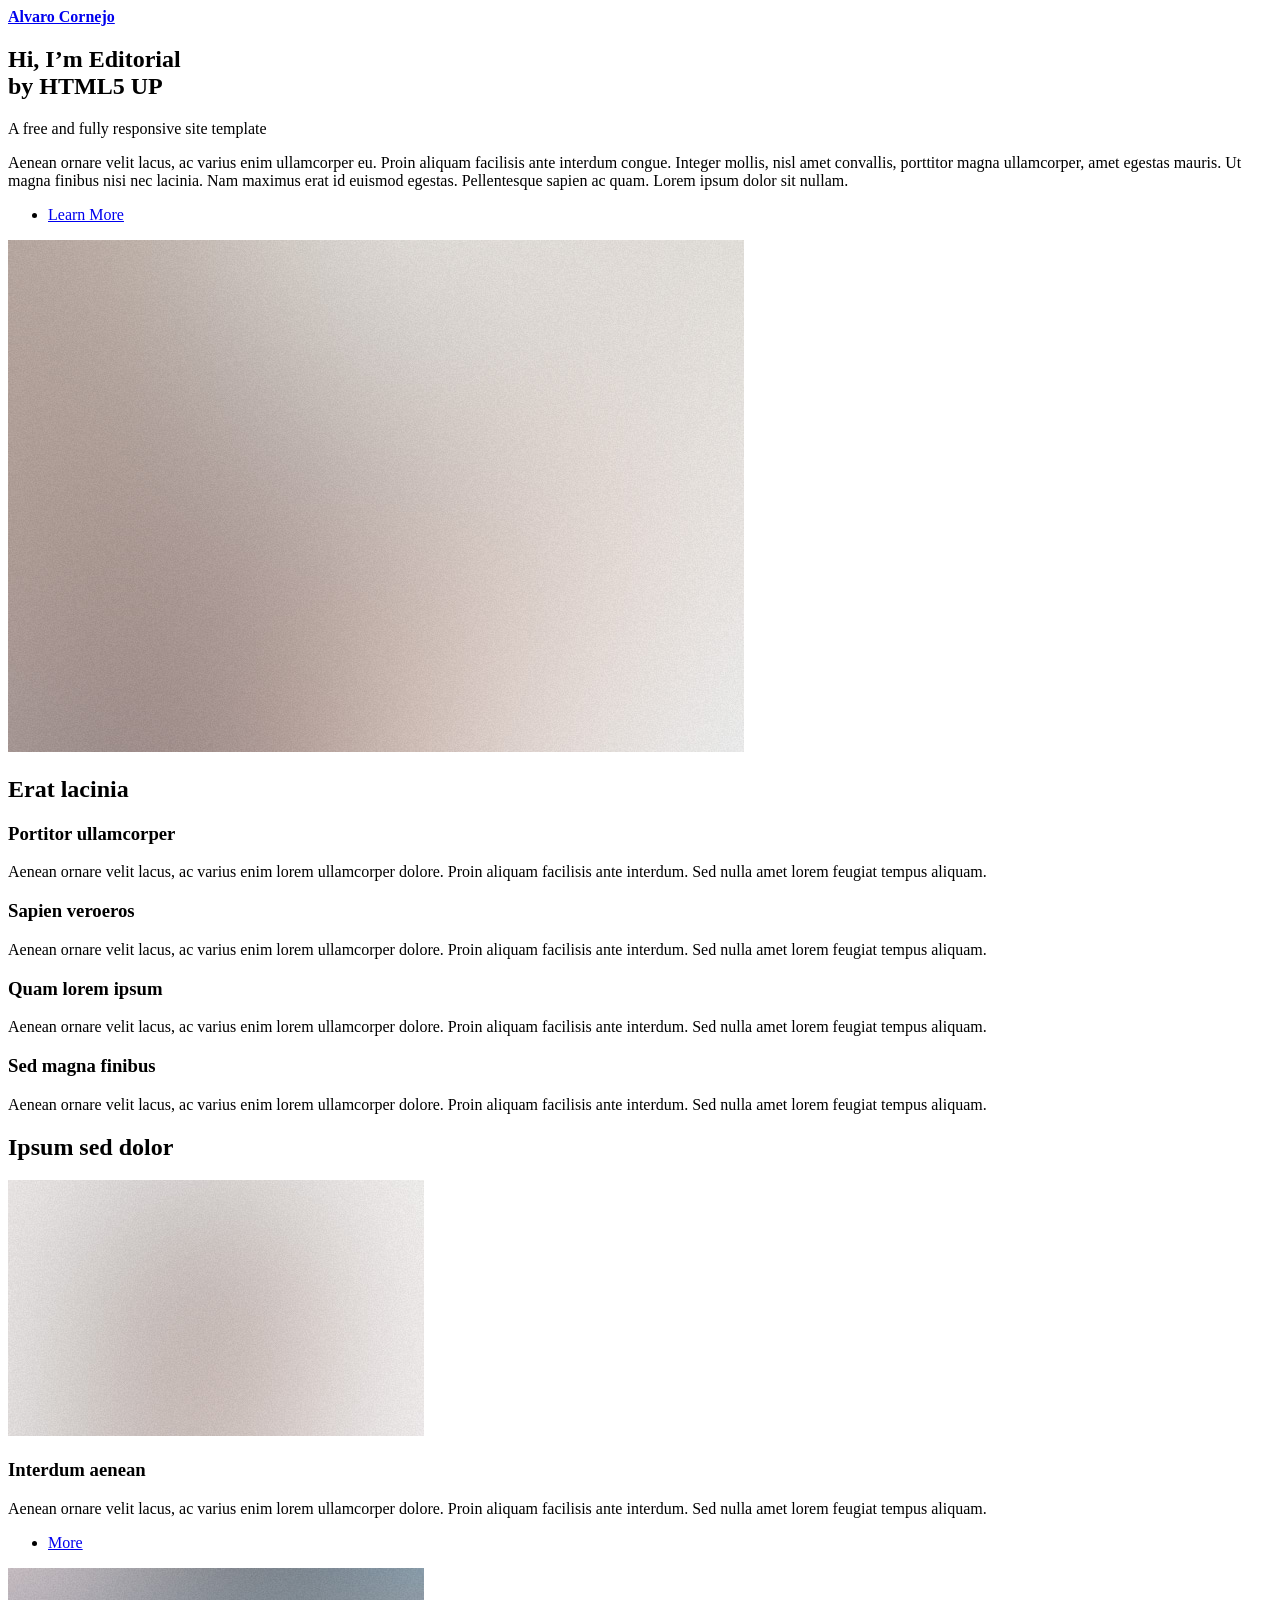
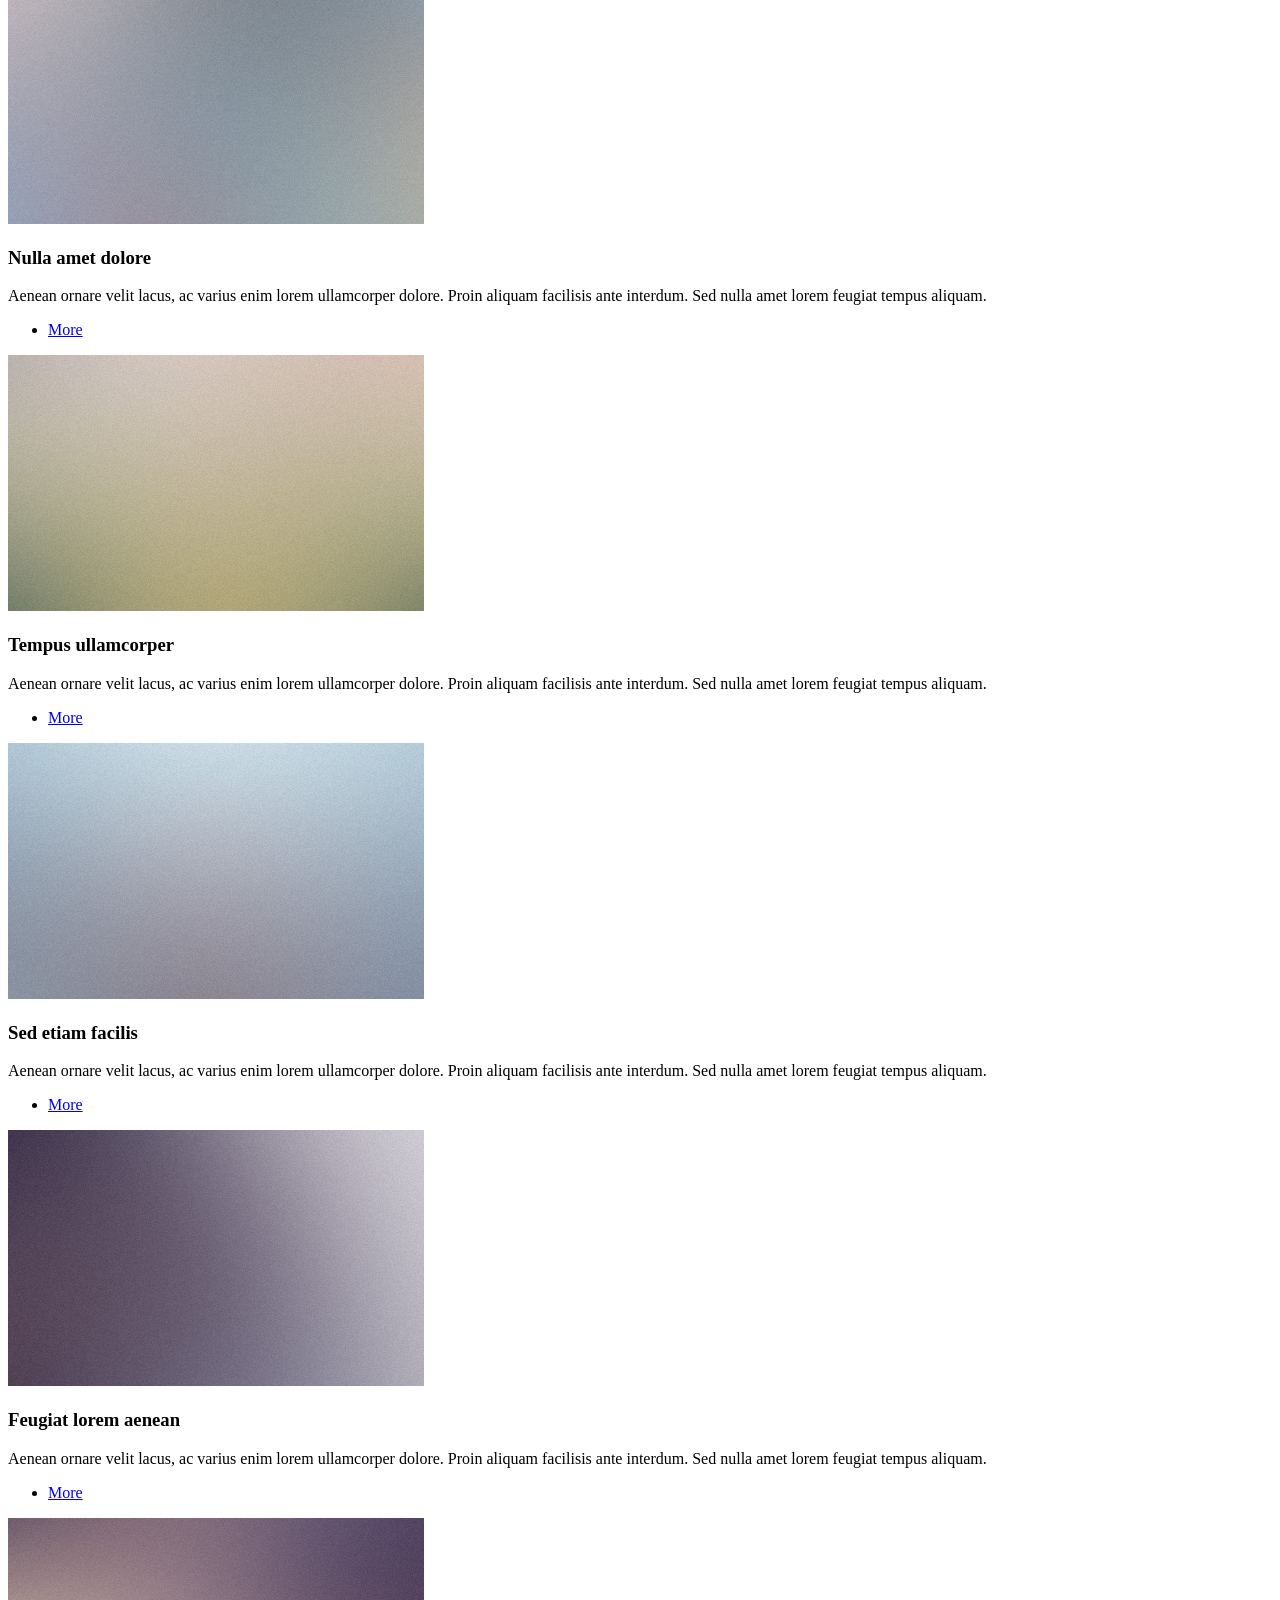
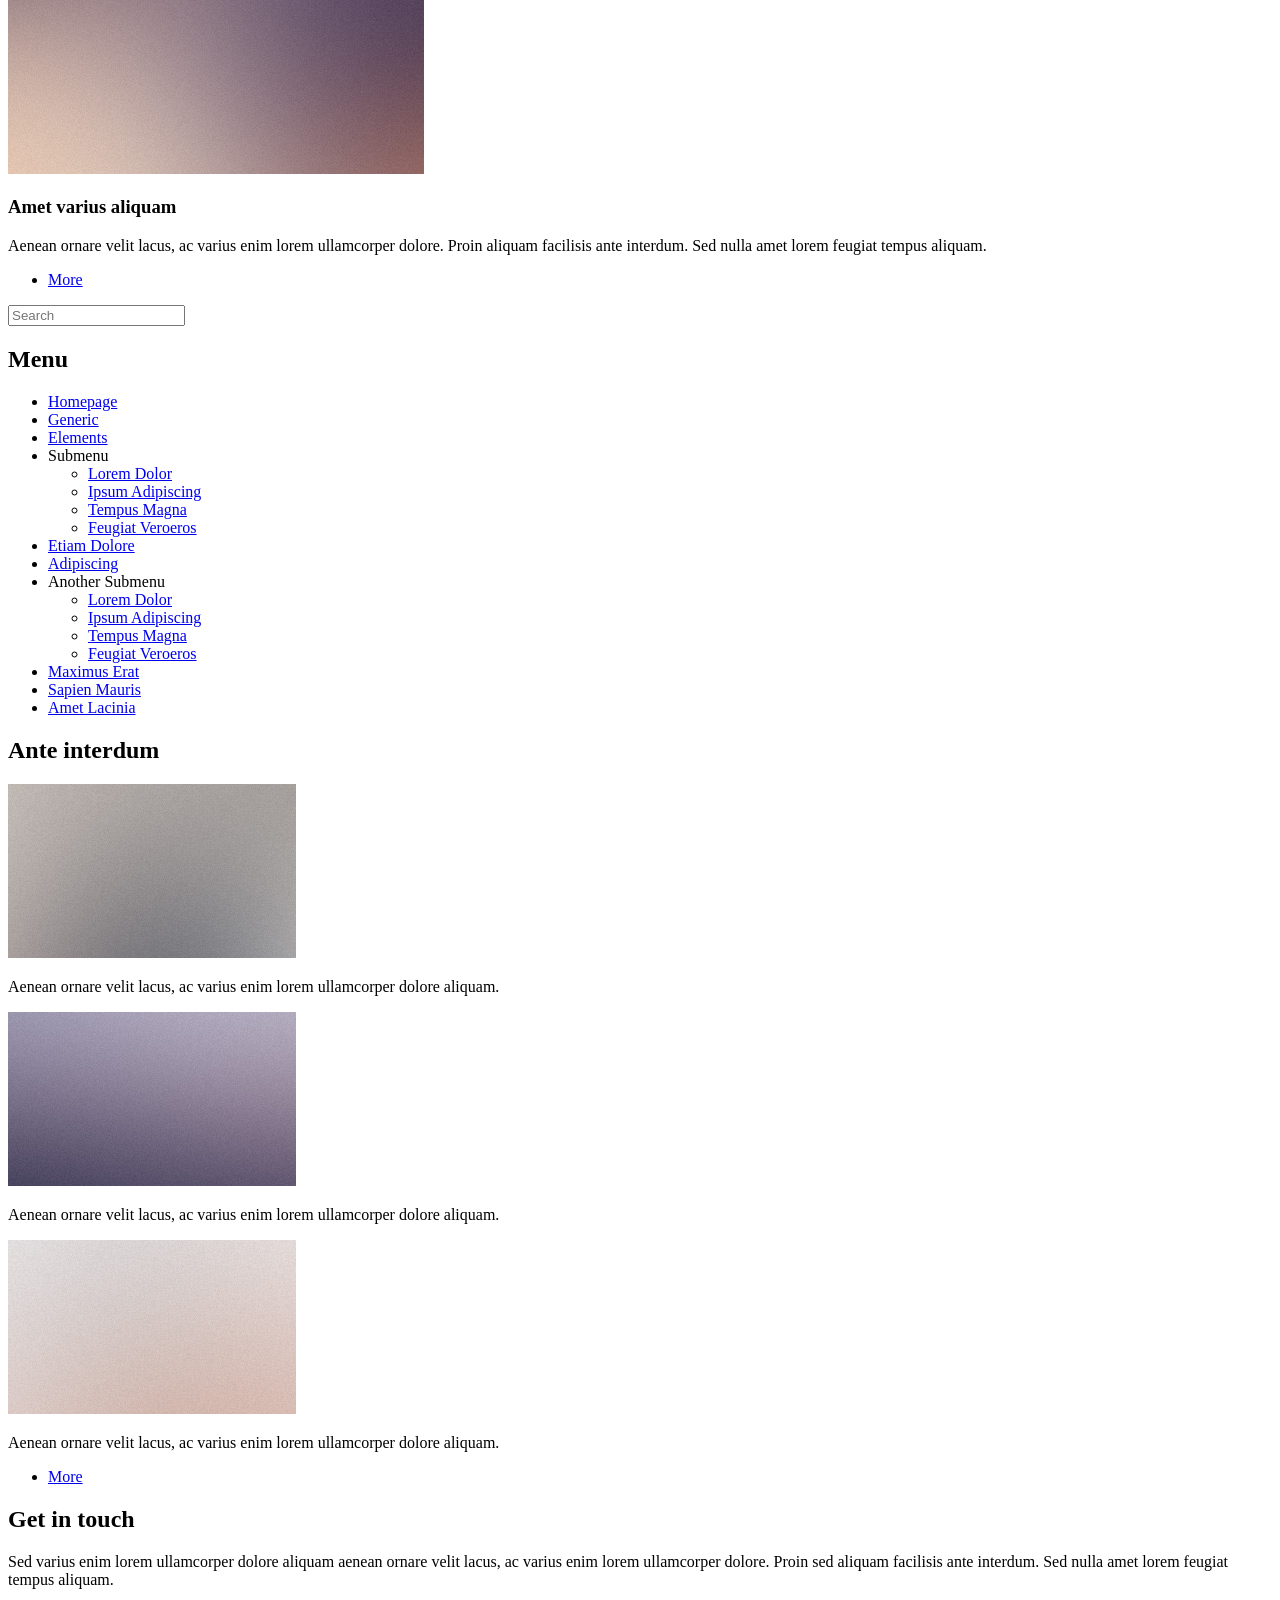
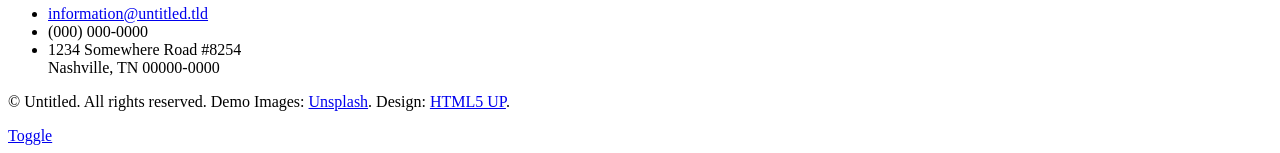
==== index.html @ 9b644297 "First template" ====
<!DOCTYPE HTML>
<!--
	Editorial by HTML5 UP
	html5up.net | @ajlkn
	Free for personal and commercial use under the CCA 3.0 license (html5up.net/license)
-->
<html>
	<head>
		<title>Editorial by HTML5 UP</title>
		<meta charset="utf-8" />
		<meta name="viewport" content="width=device-width, initial-scale=1, user-scalable=no" />
		<link rel="stylesheet" href="assets/css/main.css" />
	</head>
	<body class="is-preload">

		<!-- Wrapper -->
			<div id="wrapper">

				<!-- Main -->
					<div id="main">
						<div class="inner">

							<!-- Header -->
								<header id="header">
									<a href="index.html" class="logo"><strong>Alvaro Cornejo</strong></a>
									<!-- <ul class="icons">
										<li><a href="#" class="icon brands fa-twitter"><span class="label">Twitter</span></a></li>
										<li><a href="#" class="icon brands fa-facebook-f"><span class="label">Facebook</span></a></li>
										<li><a href="#" class="icon brands fa-snapchat-ghost"><span class="label">Snapchat</span></a></li>
										<li><a href="#" class="icon brands fa-instagram"><span class="label">Instagram</span></a></li>
										<li><a href="#" class="icon brands fa-medium-m"><span class="label">Medium</span></a></li>
									</ul>
								-->
								</header>

							<!-- Banner -->
								<section id="banner">
									<div class="content">
										<header>
											<h1>Hi, I’m Editorial<br />
											by HTML5 UP</h1>
											<p>A free and fully responsive site template</p>
										</header>
										<p>Aenean ornare velit lacus, ac varius enim ullamcorper eu. Proin aliquam facilisis ante interdum congue. Integer mollis, nisl amet convallis, porttitor magna ullamcorper, amet egestas mauris. Ut magna finibus nisi nec lacinia. Nam maximus erat id euismod egestas. Pellentesque sapien ac quam. Lorem ipsum dolor sit nullam.</p>
										<ul class="actions">
											<li><a href="#" class="button big">Learn More</a></li>
										</ul>
									</div>
									<span class="image object">
										<img src="images/pic10.jpg" alt="" />
									</span>
								</section>

							<!-- Section -->
								<section>
									<header class="major">
										<h2>Erat lacinia</h2>
									</header>
									<div class="features">
										<article>
											<span class="icon fa-gem"></span>
											<div class="content">
												<h3>Portitor ullamcorper</h3>
												<p>Aenean ornare velit lacus, ac varius enim lorem ullamcorper dolore. Proin aliquam facilisis ante interdum. Sed nulla amet lorem feugiat tempus aliquam.</p>
											</div>
										</article>
										<article>
											<span class="icon solid fa-paper-plane"></span>
											<div class="content">
												<h3>Sapien veroeros</h3>
												<p>Aenean ornare velit lacus, ac varius enim lorem ullamcorper dolore. Proin aliquam facilisis ante interdum. Sed nulla amet lorem feugiat tempus aliquam.</p>
											</div>
										</article>
										<article>
											<span class="icon solid fa-rocket"></span>
											<div class="content">
												<h3>Quam lorem ipsum</h3>
												<p>Aenean ornare velit lacus, ac varius enim lorem ullamcorper dolore. Proin aliquam facilisis ante interdum. Sed nulla amet lorem feugiat tempus aliquam.</p>
											</div>
										</article>
										<article>
											<span class="icon solid fa-signal"></span>
											<div class="content">
												<h3>Sed magna finibus</h3>
												<p>Aenean ornare velit lacus, ac varius enim lorem ullamcorper dolore. Proin aliquam facilisis ante interdum. Sed nulla amet lorem feugiat tempus aliquam.</p>
											</div>
										</article>
									</div>
								</section>

							<!-- Section -->
								<section>
									<header class="major">
										<h2>Ipsum sed dolor</h2>
									</header>
									<div class="posts">
										<article>
											<a href="#" class="image"><img src="images/pic01.jpg" alt="" /></a>
											<h3>Interdum aenean</h3>
											<p>Aenean ornare velit lacus, ac varius enim lorem ullamcorper dolore. Proin aliquam facilisis ante interdum. Sed nulla amet lorem feugiat tempus aliquam.</p>
											<ul class="actions">
												<li><a href="#" class="button">More</a></li>
											</ul>
										</article>
										<article>
											<a href="#" class="image"><img src="images/pic02.jpg" alt="" /></a>
											<h3>Nulla amet dolore</h3>
											<p>Aenean ornare velit lacus, ac varius enim lorem ullamcorper dolore. Proin aliquam facilisis ante interdum. Sed nulla amet lorem feugiat tempus aliquam.</p>
											<ul class="actions">
												<li><a href="#" class="button">More</a></li>
											</ul>
										</article>
										<article>
											<a href="#" class="image"><img src="images/pic03.jpg" alt="" /></a>
											<h3>Tempus ullamcorper</h3>
											<p>Aenean ornare velit lacus, ac varius enim lorem ullamcorper dolore. Proin aliquam facilisis ante interdum. Sed nulla amet lorem feugiat tempus aliquam.</p>
											<ul class="actions">
												<li><a href="#" class="button">More</a></li>
											</ul>
										</article>
										<article>
											<a href="#" class="image"><img src="images/pic04.jpg" alt="" /></a>
											<h3>Sed etiam facilis</h3>
											<p>Aenean ornare velit lacus, ac varius enim lorem ullamcorper dolore. Proin aliquam facilisis ante interdum. Sed nulla amet lorem feugiat tempus aliquam.</p>
											<ul class="actions">
												<li><a href="#" class="button">More</a></li>
											</ul>
										</article>
										<article>
											<a href="#" class="image"><img src="images/pic05.jpg" alt="" /></a>
											<h3>Feugiat lorem aenean</h3>
											<p>Aenean ornare velit lacus, ac varius enim lorem ullamcorper dolore. Proin aliquam facilisis ante interdum. Sed nulla amet lorem feugiat tempus aliquam.</p>
											<ul class="actions">
												<li><a href="#" class="button">More</a></li>
											</ul>
										</article>
										<article>
											<a href="#" class="image"><img src="images/pic06.jpg" alt="" /></a>
											<h3>Amet varius aliquam</h3>
											<p>Aenean ornare velit lacus, ac varius enim lorem ullamcorper dolore. Proin aliquam facilisis ante interdum. Sed nulla amet lorem feugiat tempus aliquam.</p>
											<ul class="actions">
												<li><a href="#" class="button">More</a></li>
											</ul>
										</article>
									</div>
								</section>

						</div>
					</div>

				<!-- Sidebar -->
					<div id="sidebar">
						<div class="inner">

							<!-- Search -->
								<section id="search" class="alt">
									<form method="post" action="#">
										<input type="text" name="query" id="query" placeholder="Search" />
									</form>
								</section>

							<!-- Menu -->
								<nav id="menu">
									<header class="major">
										<h2>Menu</h2>
									</header>
									<ul>
										<li><a href="index.html">Homepage</a></li>
										<li><a href="generic.html">Generic</a></li>
										<li><a href="elements.html">Elements</a></li>
										<li>
											<span class="opener">Submenu</span>
											<ul>
												<li><a href="#">Lorem Dolor</a></li>
												<li><a href="#">Ipsum Adipiscing</a></li>
												<li><a href="#">Tempus Magna</a></li>
												<li><a href="#">Feugiat Veroeros</a></li>
											</ul>
										</li>
										<li><a href="#">Etiam Dolore</a></li>
										<li><a href="#">Adipiscing</a></li>
										<li>
											<span class="opener">Another Submenu</span>
											<ul>
												<li><a href="#">Lorem Dolor</a></li>
												<li><a href="#">Ipsum Adipiscing</a></li>
												<li><a href="#">Tempus Magna</a></li>
												<li><a href="#">Feugiat Veroeros</a></li>
											</ul>
										</li>
										<li><a href="#">Maximus Erat</a></li>
										<li><a href="#">Sapien Mauris</a></li>
										<li><a href="#">Amet Lacinia</a></li>
									</ul>
								</nav>

							<!-- Section -->
								<section>
									<header class="major">
										<h2>Ante interdum</h2>
									</header>
									<div class="mini-posts">
										<article>
											<a href="#" class="image"><img src="images/pic07.jpg" alt="" /></a>
											<p>Aenean ornare velit lacus, ac varius enim lorem ullamcorper dolore aliquam.</p>
										</article>
										<article>
											<a href="#" class="image"><img src="images/pic08.jpg" alt="" /></a>
											<p>Aenean ornare velit lacus, ac varius enim lorem ullamcorper dolore aliquam.</p>
										</article>
										<article>
											<a href="#" class="image"><img src="images/pic09.jpg" alt="" /></a>
											<p>Aenean ornare velit lacus, ac varius enim lorem ullamcorper dolore aliquam.</p>
										</article>
									</div>
									<ul class="actions">
										<li><a href="#" class="button">More</a></li>
									</ul>
								</section>

							<!-- Section -->
								<section>
									<header class="major">
										<h2>Get in touch</h2>
									</header>
									<p>Sed varius enim lorem ullamcorper dolore aliquam aenean ornare velit lacus, ac varius enim lorem ullamcorper dolore. Proin sed aliquam facilisis ante interdum. Sed nulla amet lorem feugiat tempus aliquam.</p>
									<ul class="contact">
										<li class="icon solid fa-envelope"><a href="#">information@untitled.tld</a></li>
										<li class="icon solid fa-phone">(000) 000-0000</li>
										<li class="icon solid fa-home">1234 Somewhere Road #8254<br />
										Nashville, TN 00000-0000</li>
									</ul>
								</section>

							<!-- Footer -->
								<footer id="footer">
									<p class="copyright">&copy; Untitled. All rights reserved. Demo Images: <a href="https://unsplash.com">Unsplash</a>. Design: <a href="https://html5up.net">HTML5 UP</a>.</p>
								</footer>

						</div>
					</div>

			</div>

		<!-- Scripts -->
			<script src="assets/js/jquery.min.js"></script>
			<script src="assets/js/browser.min.js"></script>
			<script src="assets/js/breakpoints.min.js"></script>
			<script src="assets/js/util.js"></script>
			<script src="assets/js/main.js"></script>

	</body>
</html>
---- assets/css/main.css ----
@import url(fontawesome-all.min.css);
@import url("https://fonts.googleapis.com/css?family=Open+Sans:400,600,400italic,600italic|Roboto+Slab:400,700");
/*
	Editorial by HTML5 UP
	html5up.net | @ajlkn
	Free for personal and commercial use under the CCA 3.0 license (html5up.net/license)
*/
html, body, div, span, applet, object,
iframe, h1, h2, h3, h4, h5, h6, p, blockquote,
pre, a, abbr, acronym, address, big, cite,
code, del, dfn, em, img, ins, kbd, q, s, samp,
small, strike, strong, sub, sup, tt, var, b,
u, i, center, dl, dt, dd, ol, ul, li, fieldset,
form, label, legend, table, caption, tbody,
tfoot, thead, tr, th, td, article, aside,
canvas, details, embed, figure, figcaption,
footer, header, hgroup, menu, nav, output, ruby,
section, summary, time, mark, audio, video {
  margin: 0;
  padding: 0;
  border: 0;
  font-size: 100%;
  font: inherit;
  vertical-align: baseline; }

article, aside, details, figcaption, figure,
footer, header, hgroup, menu, nav, section {
  display: block; }

body {
  line-height: 1; }

ol, ul {
  list-style: none; }

blockquote, q {
  quotes: none; }
  blockquote:before, blockquote:after, q:before, q:after {
    content: '';
    content: none; }

table {
  border-collapse: collapse;
  border-spacing: 0; }

body {
  -webkit-text-size-adjust: none; }

mark {
  background-color: transparent;
  color: inherit; }

input::-moz-focus-inner {
  border: 0;
  padding: 0; }

input, select, textarea {
  -moz-appearance: none;
  -webkit-appearance: none;
  -ms-appearance: none;
  appearance: none; }

/* Basic */
@-ms-viewport {
  width: device-width; }

body {
  -ms-overflow-style: scrollbar; }

@media screen and (max-width: 480px) {
  html, body {
    min-width: 320px; } }

html {
  box-sizing: border-box; }

*, *:before, *:after {
  box-sizing: inherit; }

body {
  background: #ffffff; }
  body.is-preload *, body.is-preload *:before, body.is-preload *:after, body.is-resizing *, body.is-resizing *:before, body.is-resizing *:after {
    -moz-animation: none !important;
    -webkit-animation: none !important;
    -ms-animation: none !important;
    animation: none !important;
    -moz-transition: none !important;
    -webkit-transition: none !important;
    -ms-transition: none !important;
    transition: none !important; }

/* Type */
body, input, select, textarea {
  color: #7f888f;
  font-family: "Open Sans", sans-serif;
  font-size: 13pt;
  font-weight: 400;
  line-height: 1.65; }
  @media screen and (max-width: 1680px) {
    body, input, select, textarea {
      font-size: 11pt; } }
  @media screen and (max-width: 1280px) {
    body, input, select, textarea {
      font-size: 10pt; } }
  @media screen and (max-width: 360px) {
    body, input, select, textarea {
      font-size: 9pt; } }

a {
  -moz-transition: color 0.2s ease-in-out, border-bottom-color 0.2s ease-in-out;
  -webkit-transition: color 0.2s ease-in-out, border-bottom-color 0.2s ease-in-out;
  -ms-transition: color 0.2s ease-in-out, border-bottom-color 0.2s ease-in-out;
  transition: color 0.2s ease-in-out, border-bottom-color 0.2s ease-in-out;
  border-bottom: dotted 1px;
  color: #f56a6a;
  text-decoration: none; }
  a:hover {
    border-bottom-color: #f56a6a;
    color: #f56a6a !important; }
    a:hover strong {
      color: inherit; }

strong, b {
  color: #3d4449;
  font-weight: 600; }

em, i {
  font-style: italic; }

p {
  margin: 0 0 2em 0; }

h1, h2, h3, h4, h5, h6 {
  color: #3d4449;
  font-family: "Roboto Slab", serif;
  font-weight: 700;
  line-height: 1.5;
  margin: 0 0 1em 0; }
  h1 a, h2 a, h3 a, h4 a, h5 a, h6 a {
    color: inherit;
    text-decoration: none;
    border-bottom: 0; }

h1 {
  font-size: 4em;
  margin: 0 0 0.5em 0;
  line-height: 1.3; }

h2 {
  font-size: 1.75em; }

h3 {
  font-size: 1.25em; }

h4 {
  font-size: 1.1em; }

h5 {
  font-size: 0.9em; }

h6 {
  font-size: 0.7em; }

@media screen and (max-width: 1680px) {
  h1 {
    font-size: 3.5em; } }

@media screen and (max-width: 980px) {
  h1 {
    font-size: 3.25em; } }

@media screen and (max-width: 736px) {
  h1 {
    font-size: 2em;
    line-height: 1.4; }
  h2 {
    font-size: 1.5em; } }

sub {
  font-size: 0.8em;
  position: relative;
  top: 0.5em; }

sup {
  font-size: 0.8em;
  position: relative;
  top: -0.5em; }

blockquote {
  border-left: solid 3px rgba(210, 215, 217, 0.75);
  font-style: italic;
  margin: 0 0 2em 0;
  padding: 0.5em 0 0.5em 2em; }

code {
  background: rgba(230, 235, 237, 0.25);
  border-radius: 0.375em;
  border: solid 1px rgba(210, 215, 217, 0.75);
  font-family: "Courier New", monospace;
  font-size: 0.9em;
  margin: 0 0.25em;
  padding: 0.25em 0.65em; }

pre {
  -webkit-overflow-scrolling: touch;
  font-family: "Courier New", monospace;
  font-size: 0.9em;
  margin: 0 0 2em 0; }
  pre code {
    display: block;
    line-height: 1.75;
    padding: 1em 1.5em;
    overflow-x: auto; }

hr {
  border: 0;
  border-bottom: solid 1px rgba(210, 215, 217, 0.75);
  margin: 2em 0; }
  hr.major {
    margin: 3em 0; }

.align-left {
  text-align: left; }

.align-center {
  text-align: center; }

.align-right {
  text-align: right; }

/* Row */
.row {
  display: flex;
  flex-wrap: wrap;
  box-sizing: border-box;
  align-items: stretch; }
  .row > * {
    box-sizing: border-box; }
  .row.gtr-uniform > * > :last-child {
    margin-bottom: 0; }
  .row.aln-left {
    justify-content: flex-start; }
  .row.aln-center {
    justify-content: center; }
  .row.aln-right {
    justify-content: flex-end; }
  .row.aln-top {
    align-items: flex-start; }
  .row.aln-middle {
    align-items: center; }
  .row.aln-bottom {
    align-items: flex-end; }
  .row > .imp {
    order: -1; }
  .row > .col-1 {
    width: 8.33333%; }
  .row > .off-1 {
    margin-left: 8.33333%; }
  .row > .col-2 {
    width: 16.66667%; }
  .row > .off-2 {
    margin-left: 16.66667%; }
  .row > .col-3 {
    width: 25%; }
  .row > .off-3 {
    margin-left: 25%; }
  .row > .col-4 {
    width: 33.33333%; }
  .row > .off-4 {
    margin-left: 33.33333%; }
  .row > .col-5 {
    width: 41.66667%; }
  .row > .off-5 {
    margin-left: 41.66667%; }
  .row > .col-6 {
    width: 50%; }
  .row > .off-6 {
    margin-left: 50%; }
  .row > .col-7 {
    width: 58.33333%; }
  .row > .off-7 {
    margin-left: 58.33333%; }
  .row > .col-8 {
    width: 66.66667%; }
  .row > .off-8 {
    margin-left: 66.66667%; }
  .row > .col-9 {
    width: 75%; }
  .row > .off-9 {
    margin-left: 75%; }
  .row > .col-10 {
    width: 83.33333%; }
  .row > .off-10 {
    margin-left: 83.33333%; }
  .row > .col-11 {
    width: 91.66667%; }
  .row > .off-11 {
    margin-left: 91.66667%; }
  .row > .col-12 {
    width: 100%; }
  .row > .off-12 {
    margin-left: 100%; }
  .row.gtr-0 {
    margin-top: 0;
    margin-left: 0em; }
    .row.gtr-0 > * {
      padding: 0 0 0 0em; }
    .row.gtr-0.gtr-uniform {
      margin-top: 0em; }
      .row.gtr-0.gtr-uniform > * {
        padding-top: 0em; }
  .row.gtr-25 {
    margin-top: 0;
    margin-left: -0.375em; }
    .row.gtr-25 > * {
      padding: 0 0 0 0.375em; }
    .row.gtr-25.gtr-uniform {
      margin-top: -0.375em; }
      .row.gtr-25.gtr-uniform > * {
        padding-top: 0.375em; }
  .row.gtr-50 {
    margin-top: 0;
    margin-left: -0.75em; }
    .row.gtr-50 > * {
      padding: 0 0 0 0.75em; }
    .row.gtr-50.gtr-uniform {
      margin-top: -0.75em; }
      .row.gtr-50.gtr-uniform > * {
        padding-top: 0.75em; }
  .row {
    margin-top: 0;
    margin-left: -1.5em; }
    .row > * {
      padding: 0 0 0 1.5em; }
    .row.gtr-uniform {
      margin-top: -1.5em; }
      .row.gtr-uniform > * {
        padding-top: 1.5em; }
  .row.gtr-150 {
    margin-top: 0;
    margin-left: -2.25em; }
    .row.gtr-150 > * {
      padding: 0 0 0 2.25em; }
    .row.gtr-150.gtr-uniform {
      margin-top: -2.25em; }
      .row.gtr-150.gtr-uniform > * {
        padding-top: 2.25em; }
  .row.gtr-200 {
    margin-top: 0;
    margin-left: -3em; }
    .row.gtr-200 > * {
      padding: 0 0 0 3em; }
    .row.gtr-200.gtr-uniform {
      margin-top: -3em; }
      .row.gtr-200.gtr-uniform > * {
        padding-top: 3em; }
  @media screen and (max-width: 1680px) {
    .row {
      display: flex;
      flex-wrap: wrap;
      box-sizing: border-box;
      align-items: stretch; }
      .row > * {
        box-sizing: border-box; }
      .row.gtr-uniform > * > :last-child {
        margin-bottom: 0; }
      .row.aln-left {
        justify-content: flex-start; }
      .row.aln-center {
        justify-content: center; }
      .row.aln-right {
        justify-content: flex-end; }
      .row.aln-top {
        align-items: flex-start; }
      .row.aln-middle {
        align-items: center; }
      .row.aln-bottom {
        align-items: flex-end; }
      .row > .imp-xlarge {
        order: -1; }
      .row > .col-1-xlarge {
        width: 8.33333%; }
      .row > .off-1-xlarge {
        margin-left: 8.33333%; }
      .row > .col-2-xlarge {
        width: 16.66667%; }
      .row > .off-2-xlarge {
        margin-left: 16.66667%; }
      .row > .col-3-xlarge {
        width: 25%; }
      .row > .off-3-xlarge {
        margin-left: 25%; }
      .row > .col-4-xlarge {
        width: 33.33333%; }
      .row > .off-4-xlarge {
        margin-left: 33.33333%; }
      .row > .col-5-xlarge {
        width: 41.66667%; }
      .row > .off-5-xlarge {
        margin-left: 41.66667%; }
      .row > .col-6-xlarge {
        width: 50%; }
      .row > .off-6-xlarge {
        margin-left: 50%; }
      .row > .col-7-xlarge {
        width: 58.33333%; }
      .row > .off-7-xlarge {
        margin-left: 58.33333%; }
      .row > .col-8-xlarge {
        width: 66.66667%; }
      .row > .off-8-xlarge {
        margin-left: 66.66667%; }
      .row > .col-9-xlarge {
        width: 75%; }
      .row > .off-9-xlarge {
        margin-left: 75%; }
      .row > .col-10-xlarge {
        width: 83.33333%; }
      .row > .off-10-xlarge {
        margin-left: 83.33333%; }
      .row > .col-11-xlarge {
        width: 91.66667%; }
      .row > .off-11-xlarge {
        margin-left: 91.66667%; }
      .row > .col-12-xlarge {
        width: 100%; }
      .row > .off-12-xlarge {
        margin-left: 100%; }
      .row.gtr-0 {
        margin-top: 0;
        margin-left: 0em; }
        .row.gtr-0 > * {
          padding: 0 0 0 0em; }
        .row.gtr-0.gtr-uniform {
          margin-top: 0em; }
          .row.gtr-0.gtr-uniform > * {
            padding-top: 0em; }
      .row.gtr-25 {
        margin-top: 0;
        margin-left: -0.375em; }
        .row.gtr-25 > * {
          padding: 0 0 0 0.375em; }
        .row.gtr-25.gtr-uniform {
          margin-top: -0.375em; }
          .row.gtr-25.gtr-uniform > * {
            padding-top: 0.375em; }
      .row.gtr-50 {
        margin-top: 0;
        margin-left: -0.75em; }
        .row.gtr-50 > * {
          padding: 0 0 0 0.75em; }
        .row.gtr-50.gtr-uniform {
          margin-top: -0.75em; }
          .row.gtr-50.gtr-uniform > * {
            padding-top: 0.75em; }
      .row {
        margin-top: 0;
        margin-left: -1.5em; }
        .row > * {
          padding: 0 0 0 1.5em; }
        .row.gtr-uniform {
          margin-top: -1.5em; }
          .row.gtr-uniform > * {
            padding-top: 1.5em; }
      .row.gtr-150 {
        margin-top: 0;
        margin-left: -2.25em; }
        .row.gtr-150 > * {
          padding: 0 0 0 2.25em; }
        .row.gtr-150.gtr-uniform {
          margin-top: -2.25em; }
          .row.gtr-150.gtr-uniform > * {
            padding-top: 2.25em; }
      .row.gtr-200 {
        margin-top: 0;
        margin-left: -3em; }
        .row.gtr-200 > * {
          padding: 0 0 0 3em; }
        .row.gtr-200.gtr-uniform {
          margin-top: -3em; }
          .row.gtr-200.gtr-uniform > * {
            padding-top: 3em; } }
  @media screen and (max-width: 1280px) {
    .row {
      display: flex;
      flex-wrap: wrap;
      box-sizing: border-box;
      align-items: stretch; }
      .row > * {
        box-sizing: border-box; }
      .row.gtr-uniform > * > :last-child {
        margin-bottom: 0; }
      .row.aln-left {
        justify-content: flex-start; }
      .row.aln-center {
        justify-content: center; }
      .row.aln-right {
        justify-content: flex-end; }
      .row.aln-top {
        align-items: flex-start; }
      .row.aln-middle {
        align-items: center; }
      .row.aln-bottom {
        align-items: flex-end; }
      .row > .imp-large {
        order: -1; }
      .row > .col-1-large {
        width: 8.33333%; }
      .row > .off-1-large {
        margin-left: 8.33333%; }
      .row > .col-2-large {
        width: 16.66667%; }
      .row > .off-2-large {
        margin-left: 16.66667%; }
      .row > .col-3-large {
        width: 25%; }
      .row > .off-3-large {
        margin-left: 25%; }
      .row > .col-4-large {
        width: 33.33333%; }
      .row > .off-4-large {
        margin-left: 33.33333%; }
      .row > .col-5-large {
        width: 41.66667%; }
      .row > .off-5-large {
        margin-left: 41.66667%; }
      .row > .col-6-large {
        width: 50%; }
      .row > .off-6-large {
        margin-left: 50%; }
      .row > .col-7-large {
        width: 58.33333%; }
      .row > .off-7-large {
        margin-left: 58.33333%; }
      .row > .col-8-large {
        width: 66.66667%; }
      .row > .off-8-large {
        margin-left: 66.66667%; }
      .row > .col-9-large {
        width: 75%; }
      .row > .off-9-large {
        margin-left: 75%; }
      .row > .col-10-large {
        width: 83.33333%; }
      .row > .off-10-large {
        margin-left: 83.33333%; }
      .row > .col-11-large {
        width: 91.66667%; }
      .row > .off-11-large {
        margin-left: 91.66667%; }
      .row > .col-12-large {
        width: 100%; }
      .row > .off-12-large {
        margin-left: 100%; }
      .row.gtr-0 {
        margin-top: 0;
        margin-left: 0em; }
        .row.gtr-0 > * {
          padding: 0 0 0 0em; }
        .row.gtr-0.gtr-uniform {
          margin-top: 0em; }
          .row.gtr-0.gtr-uniform > * {
            padding-top: 0em; }
      .row.gtr-25 {
        margin-top: 0;
        margin-left: -0.375em; }
        .row.gtr-25 > * {
          padding: 0 0 0 0.375em; }
        .row.gtr-25.gtr-uniform {
          margin-top: -0.375em; }
          .row.gtr-25.gtr-uniform > * {
            padding-top: 0.375em; }
      .row.gtr-50 {
        margin-top: 0;
        margin-left: -0.75em; }
        .row.gtr-50 > * {
          padding: 0 0 0 0.75em; }
        .row.gtr-50.gtr-uniform {
          margin-top: -0.75em; }
          .row.gtr-50.gtr-uniform > * {
            padding-top: 0.75em; }
      .row {
        margin-top: 0;
        margin-left: -1.5em; }
        .row > * {
          padding: 0 0 0 1.5em; }
        .row.gtr-uniform {
          margin-top: -1.5em; }
          .row.gtr-uniform > * {
            padding-top: 1.5em; }
      .row.gtr-150 {
        margin-top: 0;
        margin-left: -2.25em; }
        .row.gtr-150 > * {
          padding: 0 0 0 2.25em; }
        .row.gtr-150.gtr-uniform {
          margin-top: -2.25em; }
          .row.gtr-150.gtr-uniform > * {
            padding-top: 2.25em; }
      .row.gtr-200 {
        margin-top: 0;
        margin-left: -3em; }
        .row.gtr-200 > * {
          padding: 0 0 0 3em; }
        .row.gtr-200.gtr-uniform {
          margin-top: -3em; }
          .row.gtr-200.gtr-uniform > * {
            padding-top: 3em; } }
  @media screen and (max-width: 980px) {
    .row {
      display: flex;
      flex-wrap: wrap;
      box-sizing: border-box;
      align-items: stretch; }
      .row > * {
        box-sizing: border-box; }
      .row.gtr-uniform > * > :last-child {
        margin-bottom: 0; }
      .row.aln-left {
        justify-content: flex-start; }
      .row.aln-center {
        justify-content: center; }
      .row.aln-right {
        justify-content: flex-end; }
      .row.aln-top {
        align-items: flex-start; }
      .row.aln-middle {
        align-items: center; }
      .row.aln-bottom {
        align-items: flex-end; }
      .row > .imp-medium {
        order: -1; }
      .row > .col-1-medium {
        width: 8.33333%; }
      .row > .off-1-medium {
        margin-left: 8.33333%; }
      .row > .col-2-medium {
        width: 16.66667%; }
      .row > .off-2-medium {
        margin-left: 16.66667%; }
      .row > .col-3-medium {
        width: 25%; }
      .row > .off-3-medium {
        margin-left: 25%; }
      .row > .col-4-medium {
        width: 33.33333%; }
      .row > .off-4-medium {
        margin-left: 33.33333%; }
      .row > .col-5-medium {
        width: 41.66667%; }
      .row > .off-5-medium {
        margin-left: 41.66667%; }
      .row > .col-6-medium {
        width: 50%; }
      .row > .off-6-medium {
        margin-left: 50%; }
      .row > .col-7-medium {
        width: 58.33333%; }
      .row > .off-7-medium {
        margin-left: 58.33333%; }
      .row > .col-8-medium {
        width: 66.66667%; }
      .row > .off-8-medium {
        margin-left: 66.66667%; }
      .row > .col-9-medium {
        width: 75%; }
      .row > .off-9-medium {
        margin-left: 75%; }
      .row > .col-10-medium {
        width: 83.33333%; }
      .row > .off-10-medium {
        margin-left: 83.33333%; }
      .row > .col-11-medium {
        width: 91.66667%; }
      .row > .off-11-medium {
        margin-left: 91.66667%; }
      .row > .col-12-medium {
        width: 100%; }
      .row > .off-12-medium {
        margin-left: 100%; }
      .row.gtr-0 {
        margin-top: 0;
        margin-left: 0em; }
        .row.gtr-0 > * {
          padding: 0 0 0 0em; }
        .row.gtr-0.gtr-uniform {
          margin-top: 0em; }
          .row.gtr-0.gtr-uniform > * {
            padding-top: 0em; }
      .row.gtr-25 {
        margin-top: 0;
        margin-left: -0.375em; }
        .row.gtr-25 > * {
          padding: 0 0 0 0.375em; }
        .row.gtr-25.gtr-uniform {
          margin-top: -0.375em; }
          .row.gtr-25.gtr-uniform > * {
            padding-top: 0.375em; }
      .row.gtr-50 {
        margin-top: 0;
        margin-left: -0.75em; }
        .row.gtr-50 > * {
          padding: 0 0 0 0.75em; }
        .row.gtr-50.gtr-uniform {
          margin-top: -0.75em; }
          .row.gtr-50.gtr-uniform > * {
            padding-top: 0.75em; }
      .row {
        margin-top: 0;
        margin-left: -1.5em; }
        .row > * {
          padding: 0 0 0 1.5em; }
        .row.gtr-uniform {
          margin-top: -1.5em; }
          .row.gtr-uniform > * {
            padding-top: 1.5em; }
      .row.gtr-150 {
        margin-top: 0;
        margin-left: -2.25em; }
        .row.gtr-150 > * {
          padding: 0 0 0 2.25em; }
        .row.gtr-150.gtr-uniform {
          margin-top: -2.25em; }
          .row.gtr-150.gtr-uniform > * {
            padding-top: 2.25em; }
      .row.gtr-200 {
        margin-top: 0;
        margin-left: -3em; }
        .row.gtr-200 > * {
          padding: 0 0 0 3em; }
        .row.gtr-200.gtr-uniform {
          margin-top: -3em; }
          .row.gtr-200.gtr-uniform > * {
            padding-top: 3em; } }
  @media screen and (max-width: 736px) {
    .row {
      display: flex;
      flex-wrap: wrap;
      box-sizing: border-box;
      align-items: stretch; }
      .row > * {
        box-sizing: border-box; }
      .row.gtr-uniform > * > :last-child {
        margin-bottom: 0; }
      .row.aln-left {
        justify-content: flex-start; }
      .row.aln-center {
        justify-content: center; }
      .row.aln-right {
        justify-content: flex-end; }
      .row.aln-top {
        align-items: flex-start; }
      .row.aln-middle {
        align-items: center; }
      .row.aln-bottom {
        align-items: flex-end; }
      .row > .imp-small {
        order: -1; }
      .row > .col-1-small {
        width: 8.33333%; }
      .row > .off-1-small {
        margin-left: 8.33333%; }
      .row > .col-2-small {
        width: 16.66667%; }
      .row > .off-2-small {
        margin-left: 16.66667%; }
      .row > .col-3-small {
        width: 25%; }
      .row > .off-3-small {
        margin-left: 25%; }
      .row > .col-4-small {
        width: 33.33333%; }
      .row > .off-4-small {
        margin-left: 33.33333%; }
      .row > .col-5-small {
        width: 41.66667%; }
      .row > .off-5-small {
        margin-left: 41.66667%; }
      .row > .col-6-small {
        width: 50%; }
      .row > .off-6-small {
        margin-left: 50%; }
      .row > .col-7-small {
        width: 58.33333%; }
      .row > .off-7-small {
        margin-left: 58.33333%; }
      .row > .col-8-small {
        width: 66.66667%; }
      .row > .off-8-small {
        margin-left: 66.66667%; }
      .row > .col-9-small {
        width: 75%; }
      .row > .off-9-small {
        margin-left: 75%; }
      .row > .col-10-small {
        width: 83.33333%; }
      .row > .off-10-small {
        margin-left: 83.33333%; }
      .row > .col-11-small {
        width: 91.66667%; }
      .row > .off-11-small {
        margin-left: 91.66667%; }
      .row > .col-12-small {
        width: 100%; }
      .row > .off-12-small {
        margin-left: 100%; }
      .row.gtr-0 {
        margin-top: 0;
        margin-left: 0em; }
        .row.gtr-0 > * {
          padding: 0 0 0 0em; }
        .row.gtr-0.gtr-uniform {
          margin-top: 0em; }
          .row.gtr-0.gtr-uniform > * {
            padding-top: 0em; }
      .row.gtr-25 {
        margin-top: 0;
        margin-left: -0.375em; }
        .row.gtr-25 > * {
          padding: 0 0 0 0.375em; }
        .row.gtr-25.gtr-uniform {
          margin-top: -0.375em; }
          .row.gtr-25.gtr-uniform > * {
            padding-top: 0.375em; }
      .row.gtr-50 {
        margin-top: 0;
        margin-left: -0.75em; }
        .row.gtr-50 > * {
          padding: 0 0 0 0.75em; }
        .row.gtr-50.gtr-uniform {
          margin-top: -0.75em; }
          .row.gtr-50.gtr-uniform > * {
            padding-top: 0.75em; }
      .row {
        margin-top: 0;
        margin-left: -1.5em; }
        .row > * {
          padding: 0 0 0 1.5em; }
        .row.gtr-uniform {
          margin-top: -1.5em; }
          .row.gtr-uniform > * {
            padding-top: 1.5em; }
      .row.gtr-150 {
        margin-top: 0;
        margin-left: -2.25em; }
        .row.gtr-150 > * {
          padding: 0 0 0 2.25em; }
        .row.gtr-150.gtr-uniform {
          margin-top: -2.25em; }
          .row.gtr-150.gtr-uniform > * {
            padding-top: 2.25em; }
      .row.gtr-200 {
        margin-top: 0;
        margin-left: -3em; }
        .row.gtr-200 > * {
          padding: 0 0 0 3em; }
        .row.gtr-200.gtr-uniform {
          margin-top: -3em; }
          .row.gtr-200.gtr-uniform > * {
            padding-top: 3em; } }
  @media screen and (max-width: 480px) {
    .row {
      display: flex;
      flex-wrap: wrap;
      box-sizing: border-box;
      align-items: stretch; }
      .row > * {
        box-sizing: border-box; }
      .row.gtr-uniform > * > :last-child {
        margin-bottom: 0; }
      .row.aln-left {
        justify-content: flex-start; }
      .row.aln-center {
        justify-content: center; }
      .row.aln-right {
        justify-content: flex-end; }
      .row.aln-top {
        align-items: flex-start; }
      .row.aln-middle {
        align-items: center; }
      .row.aln-bottom {
        align-items: flex-end; }
      .row > .imp-xsmall {
        order: -1; }
      .row > .col-1-xsmall {
        width: 8.33333%; }
      .row > .off-1-xsmall {
        margin-left: 8.33333%; }
      .row > .col-2-xsmall {
        width: 16.66667%; }
      .row > .off-2-xsmall {
        margin-left: 16.66667%; }
      .row > .col-3-xsmall {
        width: 25%; }
      .row > .off-3-xsmall {
        margin-left: 25%; }
      .row > .col-4-xsmall {
        width: 33.33333%; }
      .row > .off-4-xsmall {
        margin-left: 33.33333%; }
      .row > .col-5-xsmall {
        width: 41.66667%; }
      .row > .off-5-xsmall {
        margin-left: 41.66667%; }
      .row > .col-6-xsmall {
        width: 50%; }
      .row > .off-6-xsmall {
        margin-left: 50%; }
      .row > .col-7-xsmall {
        width: 58.33333%; }
      .row > .off-7-xsmall {
        margin-left: 58.33333%; }
      .row > .col-8-xsmall {
        width: 66.66667%; }
      .row > .off-8-xsmall {
        margin-left: 66.66667%; }
      .row > .col-9-xsmall {
        width: 75%; }
      .row > .off-9-xsmall {
        margin-left: 75%; }
      .row > .col-10-xsmall {
        width: 83.33333%; }
      .row > .off-10-xsmall {
        margin-left: 83.33333%; }
      .row > .col-11-xsmall {
        width: 91.66667%; }
      .row > .off-11-xsmall {
        margin-left: 91.66667%; }
      .row > .col-12-xsmall {
        width: 100%; }
      .row > .off-12-xsmall {
        margin-left: 100%; }
      .row.gtr-0 {
        margin-top: 0;
        margin-left: 0em; }
        .row.gtr-0 > * {
          padding: 0 0 0 0em; }
        .row.gtr-0.gtr-uniform {
          margin-top: 0em; }
          .row.gtr-0.gtr-uniform > * {
            padding-top: 0em; }
      .row.gtr-25 {
        margin-top: 0;
        margin-left: -0.375em; }
        .row.gtr-25 > * {
          padding: 0 0 0 0.375em; }
        .row.gtr-25.gtr-uniform {
          margin-top: -0.375em; }
          .row.gtr-25.gtr-uniform > * {
            padding-top: 0.375em; }
      .row.gtr-50 {
        margin-top: 0;
        margin-left: -0.75em; }
        .row.gtr-50 > * {
          padding: 0 0 0 0.75em; }
        .row.gtr-50.gtr-uniform {
          margin-top: -0.75em; }
          .row.gtr-50.gtr-uniform > * {
            padding-top: 0.75em; }
      .row {
        margin-top: 0;
        margin-left: -1.5em; }
        .row > * {
          padding: 0 0 0 1.5em; }
        .row.gtr-uniform {
          margin-top: -1.5em; }
          .row.gtr-uniform > * {
            padding-top: 1.5em; }
      .row.gtr-150 {
        margin-top: 0;
        margin-left: -2.25em; }
        .row.gtr-150 > * {
          padding: 0 0 0 2.25em; }
        .row.gtr-150.gtr-uniform {
          margin-top: -2.25em; }
          .row.gtr-150.gtr-uniform > * {
            padding-top: 2.25em; }
      .row.gtr-200 {
        margin-top: 0;
        margin-left: -3em; }
        .row.gtr-200 > * {
          padding: 0 0 0 3em; }
        .row.gtr-200.gtr-uniform {
          margin-top: -3em; }
          .row.gtr-200.gtr-uniform > * {
            padding-top: 3em; } }

/* Section/Article */
section.special, article.special {
  text-align: center; }

header p {
  font-family: "Roboto Slab", serif;
  font-size: 1em;
  font-weight: 400;
  letter-spacing: 0.075em;
  margin-top: -0.5em;
  text-transform: uppercase; }

header.major > :last-child {
  border-bottom: solid 3px #f56a6a;
  display: inline-block;
  margin: 0 0 2em 0;
  padding: 0 0.75em 0.5em 0; }

header.main > :last-child {
  margin: 0 0 1em 0; }

/* Form */
form {
  margin: 0 0 2em 0; }

label {
  color: #3d4449;
  display: block;
  font-size: 0.9em;
  font-weight: 600;
  margin: 0 0 1em 0; }

input[type="text"],
input[type="password"],
input[type="email"],
input[type="tel"],
input[type="search"],
input[type="url"],
select,
textarea {
  -moz-appearance: none;
  -webkit-appearance: none;
  -ms-appearance: none;
  appearance: none;
  background: #ffffff;
  border-radius: 0.375em;
  border: none;
  border: solid 1px rgba(210, 215, 217, 0.75);
  color: inherit;
  display: block;
  outline: 0;
  padding: 0 1em;
  text-decoration: none;
  width: 100%; }
  input[type="text"]:invalid,
  input[type="password"]:invalid,
  input[type="email"]:invalid,
  input[type="tel"]:invalid,
  input[type="search"]:invalid,
  input[type="url"]:invalid,
  select:invalid,
  textarea:invalid {
    box-shadow: none; }
  input[type="text"]:focus,
  input[type="password"]:focus,
  input[type="email"]:focus,
  input[type="tel"]:focus,
  input[type="search"]:focus,
  input[type="url"]:focus,
  select:focus,
  textarea:focus {
    border-color: #f56a6a;
    box-shadow: 0 0 0 1px #f56a6a; }

select {
  background-image: url("data:image/svg+xml;charset=utf8,%3Csvg xmlns='http://www.w3.org/2000/svg' width='40' height='40' preserveAspectRatio='none' viewBox='0 0 40 40'%3E%3Cpath d='M9.4,12.3l10.4,10.4l10.4-10.4c0.2-0.2,0.5-0.4,0.9-0.4c0.3,0,0.6,0.1,0.9,0.4l3.3,3.3c0.2,0.2,0.4,0.5,0.4,0.9 c0,0.4-0.1,0.6-0.4,0.9L20.7,31.9c-0.2,0.2-0.5,0.4-0.9,0.4c-0.3,0-0.6-0.1-0.9-0.4L4.3,17.3c-0.2-0.2-0.4-0.5-0.4-0.9 c0-0.4,0.1-0.6,0.4-0.9l3.3-3.3c0.2-0.2,0.5-0.4,0.9-0.4S9.1,12.1,9.4,12.3z' fill='rgba(210, 215, 217, 0.75)' /%3E%3C/svg%3E");
  background-size: 1.25em;
  background-repeat: no-repeat;
  background-position: calc(100% - 1em) center;
  height: 2.75em;
  padding-right: 2.75em;
  text-overflow: ellipsis; }
  select option {
    color: #3d4449;
    background: #ffffff; }
  select:focus::-ms-value {
    background-color: transparent; }
  select::-ms-expand {
    display: none; }

input[type="text"],
input[type="password"],
input[type="email"],
input[type="tel"],
input[type="search"],
input[type="url"],
select {
  height: 2.75em; }

textarea {
  padding: 0.75em 1em; }

input[type="checkbox"],
input[type="radio"] {
  -moz-appearance: none;
  -webkit-appearance: none;
  -ms-appearance: none;
  appearance: none;
  display: block;
  float: left;
  margin-right: -2em;
  opacity: 0;
  width: 1em;
  z-index: -1; }
  input[type="checkbox"] + label,
  input[type="radio"] + label {
    text-decoration: none;
    color: #7f888f;
    cursor: pointer;
    display: inline-block;
    font-size: 1em;
    font-weight: 400;
    padding-left: 2.4em;
    padding-right: 0.75em;
    position: relative; }
    input[type="checkbox"] + label:before,
    input[type="radio"] + label:before {
      -moz-osx-font-smoothing: grayscale;
      -webkit-font-smoothing: antialiased;
      display: inline-block;
      font-style: normal;
      font-variant: normal;
      text-rendering: auto;
      line-height: 1;
      text-transform: none !important;
      font-family: 'Font Awesome 5 Free';
      font-weight: 900; }
    input[type="checkbox"] + label:before,
    input[type="radio"] + label:before {
      background: #ffffff;
      border-radius: 0.375em;
      border: solid 1px rgba(210, 215, 217, 0.75);
      content: '';
      display: inline-block;
      font-size: 0.8em;
      height: 2.0625em;
      left: 0;
      line-height: 2.0625em;
      position: absolute;
      text-align: center;
      top: 0;
      width: 2.0625em; }
  input[type="checkbox"]:checked + label:before,
  input[type="radio"]:checked + label:before {
    background: #3d4449;
    border-color: #3d4449;
    color: #ffffff;
    content: '\f00c'; }
  input[type="checkbox"]:focus + label:before,
  input[type="radio"]:focus + label:before {
    border-color: #f56a6a;
    box-shadow: 0 0 0 1px #f56a6a; }

input[type="checkbox"] + label:before {
  border-radius: 0.375em; }

input[type="radio"] + label:before {
  border-radius: 100%; }

::-webkit-input-placeholder {
  color: #9fa3a6 !important;
  opacity: 1.0; }

:-moz-placeholder {
  color: #9fa3a6 !important;
  opacity: 1.0; }

::-moz-placeholder {
  color: #9fa3a6 !important;
  opacity: 1.0; }

:-ms-input-placeholder {
  color: #9fa3a6 !important;
  opacity: 1.0; }

/* Box */
.box {
  border-radius: 0.375em;
  border: solid 1px rgba(210, 215, 217, 0.75);
  margin-bottom: 2em;
  padding: 1.5em; }
  .box > :last-child,
  .box > :last-child > :last-child,
  .box > :last-child > :last-child > :last-child {
    margin-bottom: 0; }
  .box.alt {
    border: 0;
    border-radius: 0;
    padding: 0; }

/* Icon */
.icon {
  text-decoration: none;
  border-bottom: none;
  position: relative; }
  .icon:before {
    -moz-osx-font-smoothing: grayscale;
    -webkit-font-smoothing: antialiased;
    display: inline-block;
    font-style: normal;
    font-variant: normal;
    text-rendering: auto;
    line-height: 1;
    text-transform: none !important;
    font-family: 'Font Awesome 5 Free';
    font-weight: 400; }
  .icon > .label {
    display: none; }
  .icon:before {
    line-height: inherit; }
  .icon.solid:before {
    font-weight: 900; }
  .icon.brands:before {
    font-family: 'Font Awesome 5 Brands'; }

/* Image */
.image {
  border-radius: 0.375em;
  border: 0;
  display: inline-block;
  position: relative; }
  .image img {
    border-radius: 0.375em;
    display: block; }
  .image.left, .image.right {
    max-width: 40%; }
    .image.left img, .image.right img {
      width: 100%; }
  .image.left {
    float: left;
    padding: 0 1.5em 1em 0;
    top: 0.25em; }
  .image.right {
    float: right;
    padding: 0 0 1em 1.5em;
    top: 0.25em; }
  .image.fit {
    display: block;
    margin: 0 0 2em 0;
    width: 100%; }
    .image.fit img {
      width: 100%; }
  .image.main {
    display: block;
    margin: 0 0 3em 0;
    width: 100%; }
    .image.main img {
      width: 100%; }

a.image {
  overflow: hidden; }
  a.image img {
    -moz-transition: -moz-transform 0.2s ease;
    -webkit-transition: -webkit-transform 0.2s ease;
    -ms-transition: -ms-transform 0.2s ease;
    transition: transform 0.2s ease; }
  a.image:hover img {
    -moz-transform: scale(1.075);
    -webkit-transform: scale(1.075);
    -ms-transform: scale(1.075);
    transform: scale(1.075); }

/* List */
ol {
  list-style: decimal;
  margin: 0 0 2em 0;
  padding-left: 1.25em; }
  ol li {
    padding-left: 0.25em; }

ul {
  list-style: disc;
  margin: 0 0 2em 0;
  padding-left: 1em; }
  ul li {
    padding-left: 0.5em; }
  ul.alt {
    list-style: none;
    padding-left: 0; }
    ul.alt li {
      border-top: solid 1px rgba(210, 215, 217, 0.75);
      padding: 0.5em 0; }
      ul.alt li:first-child {
        border-top: 0;
        padding-top: 0; }

dl {
  margin: 0 0 2em 0; }
  dl dt {
    display: block;
    font-weight: 600;
    margin: 0 0 1em 0; }
  dl dd {
    margin-left: 2em; }

/* Actions */
ul.actions {
  display: -moz-flex;
  display: -webkit-flex;
  display: -ms-flex;
  display: flex;
  cursor: default;
  list-style: none;
  margin-left: -1em;
  padding-left: 0; }
  ul.actions li {
    padding: 0 0 0 1em;
    vertical-align: middle; }
  ul.actions.special {
    -moz-justify-content: center;
    -webkit-justify-content: center;
    -ms-justify-content: center;
    justify-content: center;
    width: 100%;
    margin-left: 0; }
    ul.actions.special li:first-child {
      padding-left: 0; }
  ul.actions.stacked {
    -moz-flex-direction: column;
    -webkit-flex-direction: column;
    -ms-flex-direction: column;
    flex-direction: column;
    margin-left: 0; }
    ul.actions.stacked li {
      padding: 1.3em 0 0 0; }
      ul.actions.stacked li:first-child {
        padding-top: 0; }
  ul.actions.fit {
    width: calc(100% + 1em); }
    ul.actions.fit li {
      -moz-flex-grow: 1;
      -webkit-flex-grow: 1;
      -ms-flex-grow: 1;
      flex-grow: 1;
      -moz-flex-shrink: 1;
      -webkit-flex-shrink: 1;
      -ms-flex-shrink: 1;
      flex-shrink: 1;
      width: 100%; }
      ul.actions.fit li > * {
        width: 100%; }
    ul.actions.fit.stacked {
      width: 100%; }

/* Icons */
ul.icons {
  cursor: default;
  list-style: none;
  padding-left: 0; }
  ul.icons li {
    display: inline-block;
    padding: 0 1em 0 0; }
    ul.icons li:last-child {
      padding-right: 0; }
    ul.icons li .icon {
      color: inherit; }
      ul.icons li .icon:before {
        font-size: 1.25em; }

/* Contact */
ul.contact {
  list-style: none;
  padding: 0; }
  ul.contact li {
    text-decoration: none;
    border-top: solid 1px rgba(210, 215, 217, 0.75);
    margin: 1.5em 0 0 0;
    padding: 1.5em 0 0 3em;
    position: relative; }
    ul.contact li:before {
      -moz-osx-font-smoothing: grayscale;
      -webkit-font-smoothing: antialiased;
      display: inline-block;
      font-style: normal;
      font-variant: normal;
      text-rendering: auto;
      line-height: 1;
      text-transform: none !important;
      font-family: 'Font Awesome 5 Free';
      font-weight: 400; }
    ul.contact li:before {
      color: #f56a6a;
      display: inline-block;
      font-size: 1.5em;
      height: 1.125em;
      left: 0;
      line-height: 1.125em;
      position: absolute;
      text-align: center;
      top: 1em;
      width: 1.5em; }
    ul.contact li:first-child {
      border-top: 0;
      margin-top: 0;
      padding-top: 0; }
      ul.contact li:first-child:before {
        top: 0; }
    ul.contact li a {
      color: inherit; }

/* Pagination */
ul.pagination {
  cursor: default;
  list-style: none;
  padding-left: 0; }
  ul.pagination li {
    display: inline-block;
    padding-left: 0;
    vertical-align: middle; }
    ul.pagination li > .page {
      -moz-transition: background-color 0.2s ease-in-out, color 0.2s ease-in-out;
      -webkit-transition: background-color 0.2s ease-in-out, color 0.2s ease-in-out;
      -ms-transition: background-color 0.2s ease-in-out, color 0.2s ease-in-out;
      transition: background-color 0.2s ease-in-out, color 0.2s ease-in-out;
      border-bottom: 0;
      border-radius: 0.375em;
      display: inline-block;
      font-size: 0.8em;
      font-weight: 600;
      height: 2em;
      line-height: 2em;
      margin: 0 0.125em;
      min-width: 2em;
      padding: 0 0.5em;
      text-align: center; }
      ul.pagination li > .page.active {
        background-color: #f56a6a;
        color: #ffffff !important; }
        ul.pagination li > .page.active:hover {
          background-color: #f67878; }
        ul.pagination li > .page.active:active {
          background-color: #f45c5c; }
    ul.pagination li:first-child {
      padding-right: 0.75em; }
    ul.pagination li:last-child {
      padding-left: 0.75em; }
  @media screen and (max-width: 480px) {
    ul.pagination li:nth-child(n+2):nth-last-child(n+2) {
      display: none; }
    ul.pagination li:first-child {
      padding-right: 0; } }

/* Table */
.table-wrapper {
  -webkit-overflow-scrolling: touch;
  overflow-x: auto; }

table {
  margin: 0 0 2em 0;
  width: 100%; }
  table tbody tr {
    border: solid 1px rgba(210, 215, 217, 0.75);
    border-left: 0;
    border-right: 0; }
    table tbody tr:nth-child(2n + 1) {
      background-color: rgba(230, 235, 237, 0.25); }
  table td {
    padding: 0.75em 0.75em; }
  table th {
    color: #3d4449;
    font-size: 0.9em;
    font-weight: 600;
    padding: 0 0.75em 0.75em 0.75em;
    text-align: left; }
  table thead {
    border-bottom: solid 2px rgba(210, 215, 217, 0.75); }
  table tfoot {
    border-top: solid 2px rgba(210, 215, 217, 0.75); }
  table.alt {
    border-collapse: separate; }
    table.alt tbody tr td {
      border: solid 1px rgba(210, 215, 217, 0.75);
      border-left-width: 0;
      border-top-width: 0; }
      table.alt tbody tr td:first-child {
        border-left-width: 1px; }
    table.alt tbody tr:first-child td {
      border-top-width: 1px; }
    table.alt thead {
      border-bottom: 0; }
    table.alt tfoot {
      border-top: 0; }

/* Button */
input[type="submit"],
input[type="reset"],
input[type="button"],
button,
.button {
  -moz-appearance: none;
  -webkit-appearance: none;
  -ms-appearance: none;
  appearance: none;
  -moz-transition: background-color 0.2s ease-in-out, color 0.2s ease-in-out;
  -webkit-transition: background-color 0.2s ease-in-out, color 0.2s ease-in-out;
  -ms-transition: background-color 0.2s ease-in-out, color 0.2s ease-in-out;
  transition: background-color 0.2s ease-in-out, color 0.2s ease-in-out;
  background-color: transparent;
  border-radius: 0.375em;
  border: 0;
  box-shadow: inset 0 0 0 2px #f56a6a;
  color: #f56a6a !important;
  cursor: pointer;
  display: inline-block;
  font-family: "Roboto Slab", serif;
  font-size: 0.8em;
  font-weight: 700;
  height: 3.5em;
  letter-spacing: 0.075em;
  line-height: 3.5em;
  padding: 0 2.25em;
  text-align: center;
  text-decoration: none;
  text-transform: uppercase;
  white-space: nowrap; }
  input[type="submit"]:hover,
  input[type="reset"]:hover,
  input[type="button"]:hover,
  button:hover,
  .button:hover {
    background-color: rgba(245, 106, 106, 0.05); }
  input[type="submit"]:active,
  input[type="reset"]:active,
  input[type="button"]:active,
  button:active,
  .button:active {
    background-color: rgba(245, 106, 106, 0.15); }
  input[type="submit"].icon:before,
  input[type="reset"].icon:before,
  input[type="button"].icon:before,
  button.icon:before,
  .button.icon:before {
    margin-right: 0.5em; }
  input[type="submit"].fit,
  input[type="reset"].fit,
  input[type="button"].fit,
  button.fit,
  .button.fit {
    width: 100%; }
  input[type="submit"].small,
  input[type="reset"].small,
  input[type="button"].small,
  button.small,
  .button.small {
    font-size: 0.6em; }
  input[type="submit"].large,
  input[type="reset"].large,
  input[type="button"].large,
  button.large,
  .button.large {
    font-size: 1em;
    height: 3.65em;
    line-height: 3.65em; }
  input[type="submit"].primary,
  input[type="reset"].primary,
  input[type="button"].primary,
  button.primary,
  .button.primary {
    background-color: #f56a6a;
    box-shadow: none;
    color: #ffffff !important; }
    input[type="submit"].primary:hover,
    input[type="reset"].primary:hover,
    input[type="button"].primary:hover,
    button.primary:hover,
    .button.primary:hover {
      background-color: #f67878; }
    input[type="submit"].primary:active,
    input[type="reset"].primary:active,
    input[type="button"].primary:active,
    button.primary:active,
    .button.primary:active {
      background-color: #f45c5c; }
  input[type="submit"].disabled, input[type="submit"]:disabled,
  input[type="reset"].disabled,
  input[type="reset"]:disabled,
  input[type="button"].disabled,
  input[type="button"]:disabled,
  button.disabled,
  button:disabled,
  .button.disabled,
  .button:disabled {
    pointer-events: none;
    opacity: 0.25; }

/* Mini Posts */
.mini-posts article {
  border-top: solid 1px rgba(210, 215, 217, 0.75);
  margin-top: 2em;
  padding-top: 2em; }
  .mini-posts article .image {
    display: block;
    margin: 0 0 1.5em 0; }
    .mini-posts article .image img {
      display: block;
      width: 100%; }
  .mini-posts article:first-child {
    border-top: 0;
    margin-top: 0;
    padding-top: 0; }

/* Features */
.features {
  display: -moz-flex;
  display: -webkit-flex;
  display: -ms-flex;
  display: flex;
  -moz-flex-wrap: wrap;
  -webkit-flex-wrap: wrap;
  -ms-flex-wrap: wrap;
  flex-wrap: wrap;
  margin: 0 0 2em -3em;
  width: calc(100% + 3em); }
  .features article {
    -moz-align-items: center;
    -webkit-align-items: center;
    -ms-align-items: center;
    align-items: center;
    display: -moz-flex;
    display: -webkit-flex;
    display: -ms-flex;
    display: flex;
    margin: 0 0 3em 3em;
    position: relative;
    width: calc(50% - 3em); }
    .features article:nth-child(2n - 1) {
      margin-right: 1.5em; }
    .features article:nth-child(2n) {
      margin-left: 1.5em; }
    .features article:nth-last-child(1), .features article:nth-last-child(2) {
      margin-bottom: 0; }
    .features article .icon {
      -moz-flex-grow: 0;
      -webkit-flex-grow: 0;
      -ms-flex-grow: 0;
      flex-grow: 0;
      -moz-flex-shrink: 0;
      -webkit-flex-shrink: 0;
      -ms-flex-shrink: 0;
      flex-shrink: 0;
      display: block;
      height: 10em;
      line-height: 10em;
      margin: 0 2em 0 0;
      text-align: center;
      width: 10em; }
      .features article .icon:before {
        color: #f56a6a;
        font-size: 2.75rem;
        position: relative;
        top: 0.05em; }
      .features article .icon:after {
        -moz-transform: rotate(45deg);
        -webkit-transform: rotate(45deg);
        -ms-transform: rotate(45deg);
        transform: rotate(45deg);
        border-radius: 0.25rem;
        border: solid 2px rgba(210, 215, 217, 0.75);
        content: '';
        display: block;
        height: 7em;
        left: 50%;
        margin: -3.5em 0 0 -3.5em;
        position: absolute;
        top: 50%;
        width: 7em; }
    .features article .content {
      -moz-flex-grow: 1;
      -webkit-flex-grow: 1;
      -ms-flex-grow: 1;
      flex-grow: 1;
      -moz-flex-shrink: 1;
      -webkit-flex-shrink: 1;
      -ms-flex-shrink: 1;
      flex-shrink: 1;
      width: 100%; }
      .features article .content > :last-child {
        margin-bottom: 0; }
  @media screen and (max-width: 980px) {
    .features {
      margin: 0 0 2em 0;
      width: 100%; }
      .features article {
        margin: 0 0 3em 0;
        width: 100%; }
        .features article:nth-child(2n - 1) {
          margin-right: 0; }
        .features article:nth-child(2n) {
          margin-left: 0; }
        .features article:nth-last-child(1), .features article:nth-last-child(2) {
          margin-bottom: 3em; }
        .features article:last-child {
          margin-bottom: 0; }
        .features article .icon {
          height: 8em;
          line-height: 8em;
          width: 8em; }
          .features article .icon:before {
            font-size: 2.25rem; }
          .features article .icon:after {
            height: 6em;
            margin: -3em 0 0 -3em;
            width: 6em; } }
  @media screen and (max-width: 480px) {
    .features article {
      -moz-flex-direction: column;
      -webkit-flex-direction: column;
      -ms-flex-direction: column;
      flex-direction: column;
      -moz-align-items: -moz-flex-start;
      -webkit-align-items: -webkit-flex-start;
      -ms-align-items: -ms-flex-start;
      align-items: flex-start; }
      .features article .icon {
        height: 6em;
        line-height: 6em;
        margin: 0 0 1.5em 0;
        width: 6em; }
        .features article .icon:before {
          font-size: 1.5rem; }
        .features article .icon:after {
          height: 4em;
          margin: -2em 0 0 -2em;
          width: 4em; } }
  @media screen and (max-width: 480px) {
    .features article .icon:before {
      font-size: 1.25rem; } }

/* Posts */
.posts {
  display: -moz-flex;
  display: -webkit-flex;
  display: -ms-flex;
  display: flex;
  -moz-flex-wrap: wrap;
  -webkit-flex-wrap: wrap;
  -ms-flex-wrap: wrap;
  flex-wrap: wrap;
  margin: 0 0 2em -6em;
  width: calc(100% + 6em); }
  .posts article {
    -moz-flex-grow: 0;
    -webkit-flex-grow: 0;
    -ms-flex-grow: 0;
    flex-grow: 0;
    -moz-flex-shrink: 1;
    -webkit-flex-shrink: 1;
    -ms-flex-shrink: 1;
    flex-shrink: 1;
    margin: 0 0 6em 6em;
    position: relative;
    width: calc(33.33333% - 6em); }
    .posts article:before {
      background: rgba(210, 215, 217, 0.75);
      content: '';
      display: block;
      height: calc(100% + 6em);
      left: -3em;
      position: absolute;
      top: 0;
      width: 1px; }
    .posts article:after {
      background: rgba(210, 215, 217, 0.75);
      bottom: -3em;
      content: '';
      display: block;
      height: 1px;
      position: absolute;
      right: 0;
      width: calc(100% + 6em); }
    .posts article > :last-child {
      margin-bottom: 0; }
    .posts article .image {
      display: block;
      margin: 0 0 2em 0; }
      .posts article .image img {
        display: block;
        width: 100%; }
  @media screen and (min-width: 1681px) {
    .posts article:nth-child(3n + 1):before {
      display: none; }
    .posts article:nth-child(3n + 1):after {
      width: 100%; }
    .posts article:nth-last-child(1), .posts article:nth-last-child(2), .posts article:nth-last-child(3) {
      margin-bottom: 0; }
      .posts article:nth-last-child(1):before, .posts article:nth-last-child(2):before, .posts article:nth-last-child(3):before {
        height: 100%; }
      .posts article:nth-last-child(1):after, .posts article:nth-last-child(2):after, .posts article:nth-last-child(3):after {
        display: none; } }
  @media screen and (max-width: 1680px) {
    .posts article {
      width: calc(50% - 6em); }
      .posts article:nth-last-child(3) {
        margin-bottom: 6em; } }
  @media screen and (min-width: 481px) and (max-width: 1680px) {
    .posts article:nth-child(2n + 1):before {
      display: none; }
    .posts article:nth-child(2n + 1):after {
      width: 100%; }
    .posts article:nth-last-child(1), .posts article:nth-last-child(2) {
      margin-bottom: 0; }
      .posts article:nth-last-child(1):before, .posts article:nth-last-child(2):before {
        height: 100%; }
      .posts article:nth-last-child(1):after, .posts article:nth-last-child(2):after {
        display: none; } }
  @media screen and (max-width: 736px) {
    .posts {
      margin: 0 0 2em -4.5em;
      width: calc(100% + 4.5em); }
      .posts article {
        margin: 0 0 4.5em 4.5em;
        width: calc(50% - 4.5em); }
        .posts article:before {
          height: calc(100% + 4.5em);
          left: -2.25em; }
        .posts article:after {
          bottom: -2.25em;
          width: calc(100% + 4.5em); }
        .posts article:nth-last-child(3) {
          margin-bottom: 4.5em; } }
  @media screen and (max-width: 480px) {
    .posts {
      margin: 0 0 2em 0;
      width: 100%; }
      .posts article {
        margin: 0 0 4.5em 0;
        width: 100%; }
        .posts article:before {
          display: none; }
        .posts article:after {
          width: 100%; }
        .posts article:last-child {
          margin-bottom: 0; }
          .posts article:last-child:after {
            display: none; } }

/* Wrapper */
#wrapper {
  display: -moz-flex;
  display: -webkit-flex;
  display: -ms-flex;
  display: flex;
  -moz-flex-direction: row-reverse;
  -webkit-flex-direction: row-reverse;
  -ms-flex-direction: row-reverse;
  flex-direction: row-reverse;
  min-height: 100vh; }

/* Main */
#main {
  -moz-flex-grow: 1;
  -webkit-flex-grow: 1;
  -ms-flex-grow: 1;
  flex-grow: 1;
  -moz-flex-shrink: 1;
  -webkit-flex-shrink: 1;
  -ms-flex-shrink: 1;
  flex-shrink: 1;
  width: 100%; }
  #main > .inner {
    padding: 0 6em 0.1em 6em ;
    margin: 0 auto;
    max-width: 110em; }
    #main > .inner > section {
      padding: 6em 0 4em 0 ;
      border-top: solid 2px rgba(210, 215, 217, 0.75); }
      #main > .inner > section:first-of-type {
        border-top: 0 !important; }
  @media screen and (max-width: 1680px) {
    #main > .inner {
      padding: 0 5em 0.1em 5em ; }
      #main > .inner > section {
        padding: 5em 0 3em 0 ; } }
  @media screen and (max-width: 1280px) {
    #main > .inner {
      padding: 0 4em 0.1em 4em ; }
      #main > .inner > section {
        padding: 4em 0 2em 0 ; } }
  @media screen and (max-width: 736px) {
    #main > .inner {
      padding: 0 2em 0.1em 2em ; }
      #main > .inner > section {
        padding: 3em 0 1em 0 ; } }

/* Sidebar */
#search form {
  text-decoration: none;
  position: relative; }
  #search form:before {
    -moz-osx-font-smoothing: grayscale;
    -webkit-font-smoothing: antialiased;
    display: inline-block;
    font-style: normal;
    font-variant: normal;
    text-rendering: auto;
    line-height: 1;
    text-transform: none !important;
    font-family: 'Font Awesome 5 Free';
    font-weight: 900; }
  #search form:before {
    -moz-transform: scaleX(-1);
    -webkit-transform: scaleX(-1);
    -ms-transform: scaleX(-1);
    transform: scaleX(-1);
    color: #7f888f;
    content: '\f002';
    cursor: default;
    display: block;
    font-size: 1.5em;
    height: 2em;
    line-height: 2em;
    opacity: 0.325;
    position: absolute;
    right: 0;
    text-align: center;
    top: 0;
    width: 2em; }
  #search form input[type="text"] {
    padding-right: 2.75em; }

#sidebar {
  -moz-flex-grow: 0;
  -webkit-flex-grow: 0;
  -ms-flex-grow: 0;
  flex-grow: 0;
  -moz-flex-shrink: 0;
  -webkit-flex-shrink: 0;
  -ms-flex-shrink: 0;
  flex-shrink: 0;
  -moz-transition: margin-left 0.5s ease, box-shadow 0.5s ease;
  -webkit-transition: margin-left 0.5s ease, box-shadow 0.5s ease;
  -ms-transition: margin-left 0.5s ease, box-shadow 0.5s ease;
  transition: margin-left 0.5s ease, box-shadow 0.5s ease;
  background-color: #f5f6f7;
  font-size: 0.9em;
  position: relative;
  width: 26em; }
  #sidebar h2 {
    font-size: 1.38889em; }
  #sidebar > .inner {
    padding: 2.22222em 2.22222em 2.44444em 2.22222em ;
    position: relative;
    width: 26em; }
    #sidebar > .inner > * {
      border-bottom: solid 2px rgba(210, 215, 217, 0.75);
      margin: 0 0 3.5em 0;
      padding: 0 0 3.5em 0; }
      #sidebar > .inner > * > :last-child {
        margin-bottom: 0; }
      #sidebar > .inner > *:last-child {
        border-bottom: 0;
        margin-bottom: 0;
        padding-bottom: 0; }
    #sidebar > .inner > .alt {
      background-color: #eff1f2;
      border-bottom: 0;
      margin: -2.22222em 0 4.44444em -2.22222em;
      padding: 2.22222em;
      width: calc(100% + 4.44444em); }
  #sidebar .toggle {
    text-decoration: none;
    -moz-transition: left 0.5s ease;
    -webkit-transition: left 0.5s ease;
    -ms-transition: left 0.5s ease;
    transition: left 0.5s ease;
    -webkit-tap-highlight-color: rgba(255, 255, 255, 0);
    border: 0;
    display: block;
    height: 7.5em;
    left: 26em;
    line-height: 7.5em;
    outline: 0;
    overflow: hidden;
    position: absolute;
    text-align: center;
    text-indent: -15em;
    white-space: nowrap;
    top: 0;
    width: 6em;
    z-index: 10000; }
    #sidebar .toggle:before {
      -moz-osx-font-smoothing: grayscale;
      -webkit-font-smoothing: antialiased;
      display: inline-block;
      font-style: normal;
      font-variant: normal;
      text-rendering: auto;
      line-height: 1;
      text-transform: none !important;
      font-family: 'Font Awesome 5 Free';
      font-weight: 900; }
    #sidebar .toggle:before {
      content: '\f0c9';
      font-size: 2rem;
      height: inherit;
      left: 0;
      line-height: inherit;
      position: absolute;
      text-indent: 0;
      top: 0;
      width: inherit; }
  #sidebar.inactive {
    margin-left: -26em; }
  @media screen and (max-width: 1680px) {
    #sidebar {
      width: 24em; }
      #sidebar > .inner {
        padding: 1.66667em 1.66667em 1.33333em 1.66667em ;
        width: 24em; }
        #sidebar > .inner > .alt {
          margin: -1.66667em 0 3.33333em -1.66667em;
          padding: 1.66667em;
          width: calc(100% + 3.33333em); }
      #sidebar .toggle {
        height: 6.25em;
        left: 24em;
        line-height: 6.25em;
        text-indent: 5em;
        width: 5em; }
        #sidebar .toggle:before {
          font-size: 1.5rem; }
      #sidebar.inactive {
        margin-left: -24em; } }
  @media screen and (max-width: 1280px) {
    #sidebar {
      box-shadow: 0 0 5em 0 rgba(0, 0, 0, 0.175);
      height: 100%;
      left: 0;
      position: fixed;
      top: 0;
      z-index: 10000; }
      #sidebar.inactive {
        box-shadow: none; }
      #sidebar > .inner {
        -webkit-overflow-scrolling: touch;
        height: 100%;
        left: 0;
        overflow-x: hidden;
        overflow-y: auto;
        position: absolute;
        top: 0; }
        #sidebar > .inner:after {
          content: '';
          display: block;
          height: 4em;
          width: 100%; }
      #sidebar .toggle {
        text-indent: 6em;
        width: 6em; }
        #sidebar .toggle:before {
          font-size: 1.5rem;
          margin-left: -0.4375em; }
      body.is-preload #sidebar {
        display: none; } }
  @media screen and (max-width: 736px) {
    #sidebar .toggle {
      text-indent: 7.25em;
      width: 7.25em; }
      #sidebar .toggle:before {
        color: #7f888f;
        margin-left: -0.0625em;
        margin-top: -0.25em;
        font-size: 1.1rem;
        z-index: 1; }
      #sidebar .toggle:after {
        background: rgba(222, 225, 226, 0.75);
        border-radius: 0.375em;
        content: '';
        height: 3.5em;
        left: 1em;
        position: absolute;
        top: 1em;
        width: 5em; } }

/* Header */
#header {
  display: -moz-flex;
  display: -webkit-flex;
  display: -ms-flex;
  display: flex;
  border-bottom: solid 5px #f56a6a;
  padding: 6em 0 1em 0;
  position: relative; }
  #header > * {
    -moz-flex: 1;
    -webkit-flex: 1;
    -ms-flex: 1;
    flex: 1;
    margin-bottom: 0; }
  #header .logo {
    border-bottom: 0;
    color: inherit;
    font-family: "Roboto Slab", serif;
    font-size: 1.125em; }
  #header .icons {
    text-align: right; }
  @media screen and (max-width: 1680px) {
    #header {
      padding-top: 5em; } }
  @media screen and (max-width: 736px) {
    #header {
      padding-top: 6.5em; }
      #header .logo {
        font-size: 1.25em;
        margin: 0; }
      #header .icons {
        height: 5em;
        line-height: 5em;
        position: absolute;
        right: -0.5em;
        top: 0; } }

/* Banner */
#banner {
  padding: 6em 0 4em 0 ;
  display: -moz-flex;
  display: -webkit-flex;
  display: -ms-flex;
  display: flex; }
  #banner h1 {
    margin-top: -0.125em; }
  #banner .content {
    -moz-flex-grow: 1;
    -webkit-flex-grow: 1;
    -ms-flex-grow: 1;
    flex-grow: 1;
    -moz-flex-shrink: 1;
    -webkit-flex-shrink: 1;
    -ms-flex-shrink: 1;
    flex-shrink: 1;
    width: 50%; }
  #banner .image {
    -moz-flex-grow: 0;
    -webkit-flex-grow: 0;
    -ms-flex-grow: 0;
    flex-grow: 0;
    -moz-flex-shrink: 0;
    -webkit-flex-shrink: 0;
    -ms-flex-shrink: 0;
    flex-shrink: 0;
    display: block;
    margin: 0 0 2em 4em;
    width: 50%; }
    #banner .image img {
      height: 100%;
      -moz-object-fit: cover;
      -webkit-object-fit: cover;
      -ms-object-fit: cover;
      object-fit: cover;
      -moz-object-position: center;
      -webkit-object-position: center;
      -ms-object-position: center;
      object-position: center;
      width: 100%; }
  @media screen and (orientation: portrait) {
    #banner {
      -moz-flex-direction: column-reverse;
      -webkit-flex-direction: column-reverse;
      -ms-flex-direction: column-reverse;
      flex-direction: column-reverse; }
      #banner h1 br {
        display: none; }
      #banner .content {
        -moz-flex-grow: 0;
        -webkit-flex-grow: 0;
        -ms-flex-grow: 0;
        flex-grow: 0;
        -moz-flex-shrink: 0;
        -webkit-flex-shrink: 0;
        -ms-flex-shrink: 0;
        flex-shrink: 0;
        width: 100%; }
      #banner .image {
        -moz-flex-grow: 0;
        -webkit-flex-grow: 0;
        -ms-flex-grow: 0;
        flex-grow: 0;
        -moz-flex-shrink: 0;
        -webkit-flex-shrink: 0;
        -ms-flex-shrink: 0;
        flex-shrink: 0;
        margin: 0 0 4em 0;
        height: 25em;
        max-height: 50vh;
        min-height: 18em;
        width: 100%; } }
  @media screen and (orientation: portrait) and (max-width: 480px) {
    #banner .image {
      max-height: 35vh; } }

/* Footer */
#footer .copyright {
  color: #9fa3a6;
  font-size: 0.9em; }
  #footer .copyright a {
    color: inherit; }

/* Menu */
#menu ul {
  -moz-user-select: none;
  -webkit-user-select: none;
  -ms-user-select: none;
  user-select: none;
  color: #3d4449;
  font-family: "Roboto Slab", serif;
  font-weight: 400;
  letter-spacing: 0.075em;
  list-style: none;
  margin-bottom: 0;
  padding: 0;
  text-transform: uppercase; }
  #menu ul a, #menu ul span {
    border-bottom: 0;
    color: inherit;
    cursor: pointer;
    display: block;
    font-size: 0.9em;
    padding: 0.625em 0; }
    #menu ul a:hover, #menu ul span:hover {
      color: #f56a6a; }
    #menu ul a.opener, #menu ul span.opener {
      -moz-transition: color 0.2s ease-in-out;
      -webkit-transition: color 0.2s ease-in-out;
      -ms-transition: color 0.2s ease-in-out;
      transition: color 0.2s ease-in-out;
      text-decoration: none;
      -webkit-tap-highlight-color: rgba(255, 255, 255, 0);
      position: relative; }
      #menu ul a.opener:before, #menu ul span.opener:before {
        -moz-osx-font-smoothing: grayscale;
        -webkit-font-smoothing: antialiased;
        display: inline-block;
        font-style: normal;
        font-variant: normal;
        text-rendering: auto;
        line-height: 1;
        text-transform: none !important;
        font-family: 'Font Awesome 5 Free';
        font-weight: 900; }
      #menu ul a.opener:before, #menu ul span.opener:before {
        -moz-transition: color 0.2s ease-in-out, -moz-transform 0.2s ease-in-out;
        -webkit-transition: color 0.2s ease-in-out, -webkit-transform 0.2s ease-in-out;
        -ms-transition: color 0.2s ease-in-out, -ms-transform 0.2s ease-in-out;
        transition: color 0.2s ease-in-out, transform 0.2s ease-in-out;
        color: #9fa3a6;
        content: '\f078';
        position: absolute;
        right: 0; }
      #menu ul a.opener:hover:before, #menu ul span.opener:hover:before {
        color: #f56a6a; }
      #menu ul a.opener.active + ul, #menu ul span.opener.active + ul {
        display: block; }
      #menu ul a.opener.active:before, #menu ul span.opener.active:before {
        -moz-transform: rotate(-180deg);
        -webkit-transform: rotate(-180deg);
        -ms-transform: rotate(-180deg);
        transform: rotate(-180deg); }

#menu > ul > li {
  border-top: solid 1px rgba(210, 215, 217, 0.75);
  margin: 0.5em 0 0 0;
  padding: 0.5em 0 0 0; }
  #menu > ul > li > ul {
    color: #9fa3a6;
    display: none;
    margin: 0.5em 0 1.5em 0;
    padding-left: 1em; }
    #menu > ul > li > ul a, #menu > ul > li > ul span {
      font-size: 0.8em; }
    #menu > ul > li > ul > li {
      margin: 0.125em 0 0 0;
      padding: 0.125em 0 0 0; }
  #menu > ul > li:first-child {
    border-top: 0;
    margin-top: 0;
    padding-top: 0; }
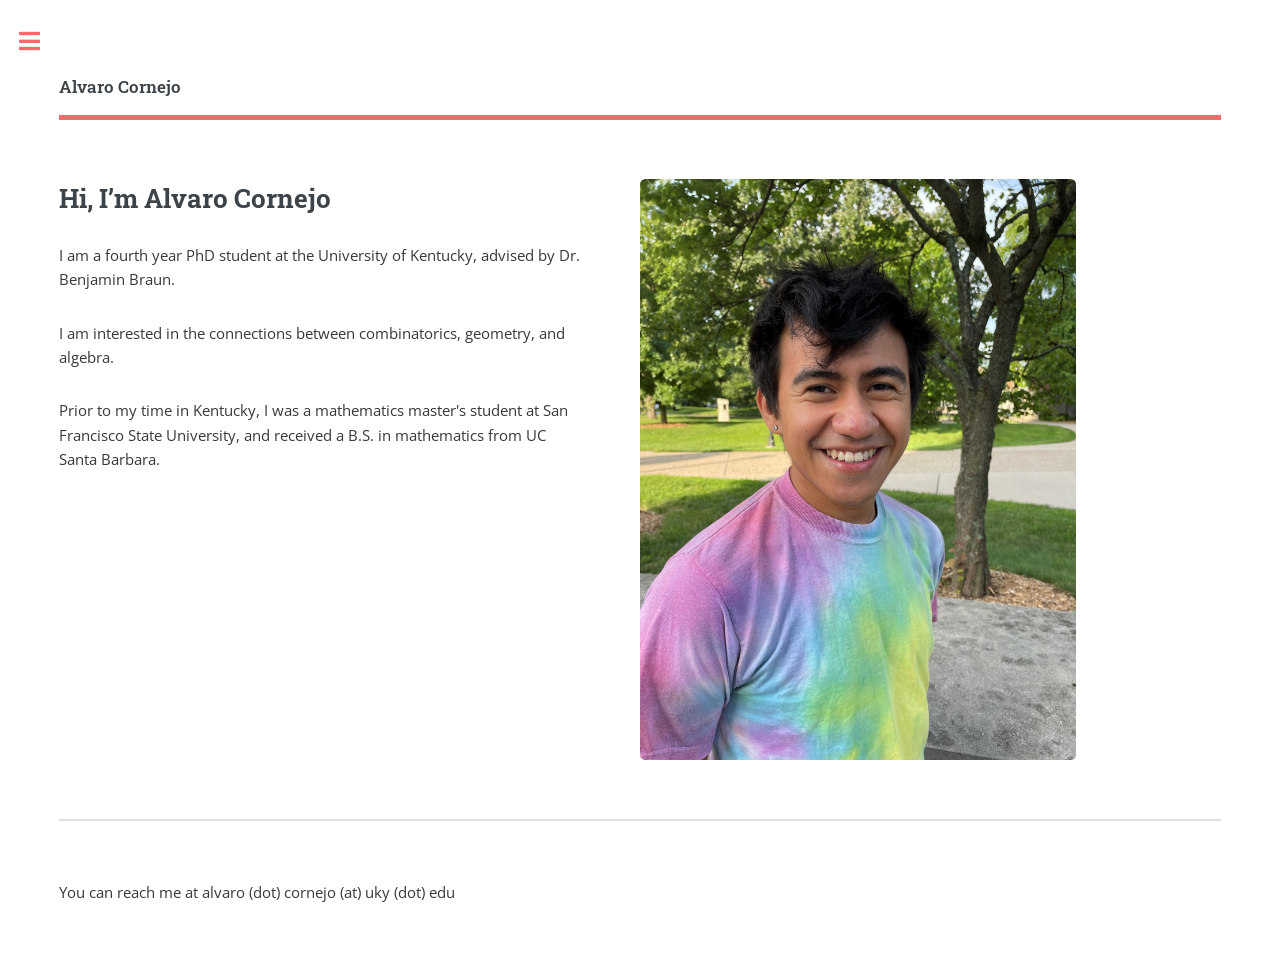
==== commit 9117e454: "updated main page" ====
--- a/index.html
+++ b/index.html
@@ -6,7 +6,7 @@
 -->
 <html>
 	<head>
-		<title>Editorial by HTML5 UP</title>
+		<title>Alvaro Cornejo</title>
 		<meta charset="utf-8" />
 		<meta name="viewport" content="width=device-width, initial-scale=1, user-scalable=no" />
 		<link rel="stylesheet" href="assets/css/main.css" />
@@ -23,126 +23,28 @@
 							<!-- Header -->
 								<header id="header">
 									<a href="index.html" class="logo"><strong>Alvaro Cornejo</strong></a>
-									<!-- <ul class="icons">
-										<li><a href="#" class="icon brands fa-twitter"><span class="label">Twitter</span></a></li>
-										<li><a href="#" class="icon brands fa-facebook-f"><span class="label">Facebook</span></a></li>
-										<li><a href="#" class="icon brands fa-snapchat-ghost"><span class="label">Snapchat</span></a></li>
-										<li><a href="#" class="icon brands fa-instagram"><span class="label">Instagram</span></a></li>
-										<li><a href="#" class="icon brands fa-medium-m"><span class="label">Medium</span></a></li>
-									</ul>
-								-->
 								</header>
 
 							<!-- Banner -->
 								<section id="banner">
 									<div class="content">
 										<header>
-											<h1>Hi, I’m Editorial<br />
-											by HTML5 UP</h1>
-											<p>A free and fully responsive site template</p>
+											<h2>Hi, I’m Alvaro Cornejo </h2>
 										</header>
-										<p>Aenean ornare velit lacus, ac varius enim ullamcorper eu. Proin aliquam facilisis ante interdum congue. Integer mollis, nisl amet convallis, porttitor magna ullamcorper, amet egestas mauris. Ut magna finibus nisi nec lacinia. Nam maximus erat id euismod egestas. Pellentesque sapien ac quam. Lorem ipsum dolor sit nullam.</p>
-										<ul class="actions">
-											<li><a href="#" class="button big">Learn More</a></li>
-										</ul>
+										<p>I am a fourth year PhD student at the University of Kentucky, advised by Dr. Benjamin Braun.</p>
+										<p>I am interested in the connections between combinatorics, geometry, and algebra.</p>
+										<p>Prior to my time in Kentucky, I was a mathematics master's student at San Francisco State University, and received a B.S. in mathematics from UC Santa Barbara.</p>
 									</div>
+									
 									<span class="image object">
-										<img src="images/pic10.jpg" alt="" />
+										<img src="images/AlvaroCornejo.jpg" alt="" style="width: 75%; height: auto;" />
+									</span>
 									</span>
 								</section>
 
 							<!-- Section -->
 								<section>
-									<header class="major">
-										<h2>Erat lacinia</h2>
-									</header>
-									<div class="features">
-										<article>
-											<span class="icon fa-gem"></span>
-											<div class="content">
-												<h3>Portitor ullamcorper</h3>
-												<p>Aenean ornare velit lacus, ac varius enim lorem ullamcorper dolore. Proin aliquam facilisis ante interdum. Sed nulla amet lorem feugiat tempus aliquam.</p>
-											</div>
-										</article>
-										<article>
-											<span class="icon solid fa-paper-plane"></span>
-											<div class="content">
-												<h3>Sapien veroeros</h3>
-												<p>Aenean ornare velit lacus, ac varius enim lorem ullamcorper dolore. Proin aliquam facilisis ante interdum. Sed nulla amet lorem feugiat tempus aliquam.</p>
-											</div>
-										</article>
-										<article>
-											<span class="icon solid fa-rocket"></span>
-											<div class="content">
-												<h3>Quam lorem ipsum</h3>
-												<p>Aenean ornare velit lacus, ac varius enim lorem ullamcorper dolore. Proin aliquam facilisis ante interdum. Sed nulla amet lorem feugiat tempus aliquam.</p>
-											</div>
-										</article>
-										<article>
-											<span class="icon solid fa-signal"></span>
-											<div class="content">
-												<h3>Sed magna finibus</h3>
-												<p>Aenean ornare velit lacus, ac varius enim lorem ullamcorper dolore. Proin aliquam facilisis ante interdum. Sed nulla amet lorem feugiat tempus aliquam.</p>
-											</div>
-										</article>
-									</div>
-								</section>
-
-							<!-- Section -->
-								<section>
-									<header class="major">
-										<h2>Ipsum sed dolor</h2>
-									</header>
-									<div class="posts">
-										<article>
-											<a href="#" class="image"><img src="images/pic01.jpg" alt="" /></a>
-											<h3>Interdum aenean</h3>
-											<p>Aenean ornare velit lacus, ac varius enim lorem ullamcorper dolore. Proin aliquam facilisis ante interdum. Sed nulla amet lorem feugiat tempus aliquam.</p>
-											<ul class="actions">
-												<li><a href="#" class="button">More</a></li>
-											</ul>
-										</article>
-										<article>
-											<a href="#" class="image"><img src="images/pic02.jpg" alt="" /></a>
-											<h3>Nulla amet dolore</h3>
-											<p>Aenean ornare velit lacus, ac varius enim lorem ullamcorper dolore. Proin aliquam facilisis ante interdum. Sed nulla amet lorem feugiat tempus aliquam.</p>
-											<ul class="actions">
-												<li><a href="#" class="button">More</a></li>
-											</ul>
-										</article>
-										<article>
-											<a href="#" class="image"><img src="images/pic03.jpg" alt="" /></a>
-											<h3>Tempus ullamcorper</h3>
-											<p>Aenean ornare velit lacus, ac varius enim lorem ullamcorper dolore. Proin aliquam facilisis ante interdum. Sed nulla amet lorem feugiat tempus aliquam.</p>
-											<ul class="actions">
-												<li><a href="#" class="button">More</a></li>
-											</ul>
-										</article>
-										<article>
-											<a href="#" class="image"><img src="images/pic04.jpg" alt="" /></a>
-											<h3>Sed etiam facilis</h3>
-											<p>Aenean ornare velit lacus, ac varius enim lorem ullamcorper dolore. Proin aliquam facilisis ante interdum. Sed nulla amet lorem feugiat tempus aliquam.</p>
-											<ul class="actions">
-												<li><a href="#" class="button">More</a></li>
-											</ul>
-										</article>
-										<article>
-											<a href="#" class="image"><img src="images/pic05.jpg" alt="" /></a>
-											<h3>Feugiat lorem aenean</h3>
-											<p>Aenean ornare velit lacus, ac varius enim lorem ullamcorper dolore. Proin aliquam facilisis ante interdum. Sed nulla amet lorem feugiat tempus aliquam.</p>
-											<ul class="actions">
-												<li><a href="#" class="button">More</a></li>
-											</ul>
-										</article>
-										<article>
-											<a href="#" class="image"><img src="images/pic06.jpg" alt="" /></a>
-											<h3>Amet varius aliquam</h3>
-											<p>Aenean ornare velit lacus, ac varius enim lorem ullamcorper dolore. Proin aliquam facilisis ante interdum. Sed nulla amet lorem feugiat tempus aliquam.</p>
-											<ul class="actions">
-												<li><a href="#" class="button">More</a></li>
-											</ul>
-										</article>
-									</div>
+									<p>You can reach me at alvaro (dot) cornejo (at) uky (dot) edu</p>
 								</section>
 
 						</div>
@@ -152,13 +54,6 @@
 					<div id="sidebar">
 						<div class="inner">
 
-							<!-- Search -->
-								<section id="search" class="alt">
-									<form method="post" action="#">
-										<input type="text" name="query" id="query" placeholder="Search" />
-									</form>
-								</section>
-
 							<!-- Menu -->
 								<nav id="menu">
 									<header class="major">
@@ -166,76 +61,10 @@
 									</header>
 									<ul>
 										<li><a href="index.html">Homepage</a></li>
-										<li><a href="generic.html">Generic</a></li>
+										<li><a href="research.html">Research</a></li>
 										<li><a href="elements.html">Elements</a></li>
-										<li>
-											<span class="opener">Submenu</span>
-											<ul>
-												<li><a href="#">Lorem Dolor</a></li>
-												<li><a href="#">Ipsum Adipiscing</a></li>
-												<li><a href="#">Tempus Magna</a></li>
-												<li><a href="#">Feugiat Veroeros</a></li>
-											</ul>
-										</li>
-										<li><a href="#">Etiam Dolore</a></li>
-										<li><a href="#">Adipiscing</a></li>
-										<li>
-											<span class="opener">Another Submenu</span>
-											<ul>
-												<li><a href="#">Lorem Dolor</a></li>
-												<li><a href="#">Ipsum Adipiscing</a></li>
-												<li><a href="#">Tempus Magna</a></li>
-												<li><a href="#">Feugiat Veroeros</a></li>
-											</ul>
-										</li>
-										<li><a href="#">Maximus Erat</a></li>
-										<li><a href="#">Sapien Mauris</a></li>
-										<li><a href="#">Amet Lacinia</a></li>
 									</ul>
 								</nav>
-
-							<!-- Section -->
-								<section>
-									<header class="major">
-										<h2>Ante interdum</h2>
-									</header>
-									<div class="mini-posts">
-										<article>
-											<a href="#" class="image"><img src="images/pic07.jpg" alt="" /></a>
-											<p>Aenean ornare velit lacus, ac varius enim lorem ullamcorper dolore aliquam.</p>
-										</article>
-										<article>
-											<a href="#" class="image"><img src="images/pic08.jpg" alt="" /></a>
-											<p>Aenean ornare velit lacus, ac varius enim lorem ullamcorper dolore aliquam.</p>
-										</article>
-										<article>
-											<a href="#" class="image"><img src="images/pic09.jpg" alt="" /></a>
-											<p>Aenean ornare velit lacus, ac varius enim lorem ullamcorper dolore aliquam.</p>
-										</article>
-									</div>
-									<ul class="actions">
-										<li><a href="#" class="button">More</a></li>
-									</ul>
-								</section>
-
-							<!-- Section -->
-								<section>
-									<header class="major">
-										<h2>Get in touch</h2>
-									</header>
-									<p>Sed varius enim lorem ullamcorper dolore aliquam aenean ornare velit lacus, ac varius enim lorem ullamcorper dolore. Proin sed aliquam facilisis ante interdum. Sed nulla amet lorem feugiat tempus aliquam.</p>
-									<ul class="contact">
-										<li class="icon solid fa-envelope"><a href="#">information@untitled.tld</a></li>
-										<li class="icon solid fa-phone">(000) 000-0000</li>
-										<li class="icon solid fa-home">1234 Somewhere Road #8254<br />
-										Nashville, TN 00000-0000</li>
-									</ul>
-								</section>
-
-							<!-- Footer -->
-								<footer id="footer">
-									<p class="copyright">&copy; Untitled. All rights reserved. Demo Images: <a href="https://unsplash.com">Unsplash</a>. Design: <a href="https://html5up.net">HTML5 UP</a>.</p>
-								</footer>
 
 						</div>
 					</div>
--- a/assets/css/main.css
+++ b/assets/css/main.css
@@ -91,20 +91,20 @@
 
 /* Type */
 body, input, select, textarea {
-  color: #7f888f;
+  color: #35393b;
   font-family: "Open Sans", sans-serif;
   font-size: 13pt;
   font-weight: 400;
   line-height: 1.65; }
   @media screen and (max-width: 1680px) {
     body, input, select, textarea {
-      font-size: 11pt; } }
+      font-size: 12pt; } }
   @media screen and (max-width: 1280px) {
     body, input, select, textarea {
-      font-size: 10pt; } }
+      font-size: 11pt; } }
   @media screen and (max-width: 360px) {
     body, input, select, textarea {
-      font-size: 9pt; } }
+      font-size: 10pt; } }
 
 a {
   -moz-transition: color 0.2s ease-in-out, border-bottom-color 0.2s ease-in-out;
@@ -1215,7 +1215,7 @@
   border-radius: 0.375em;
   border: 0;
   display: inline-block;
-  position: relative; }
+  position: relative;}
   .image img {
     border-radius: 0.375em;
     display: block; }
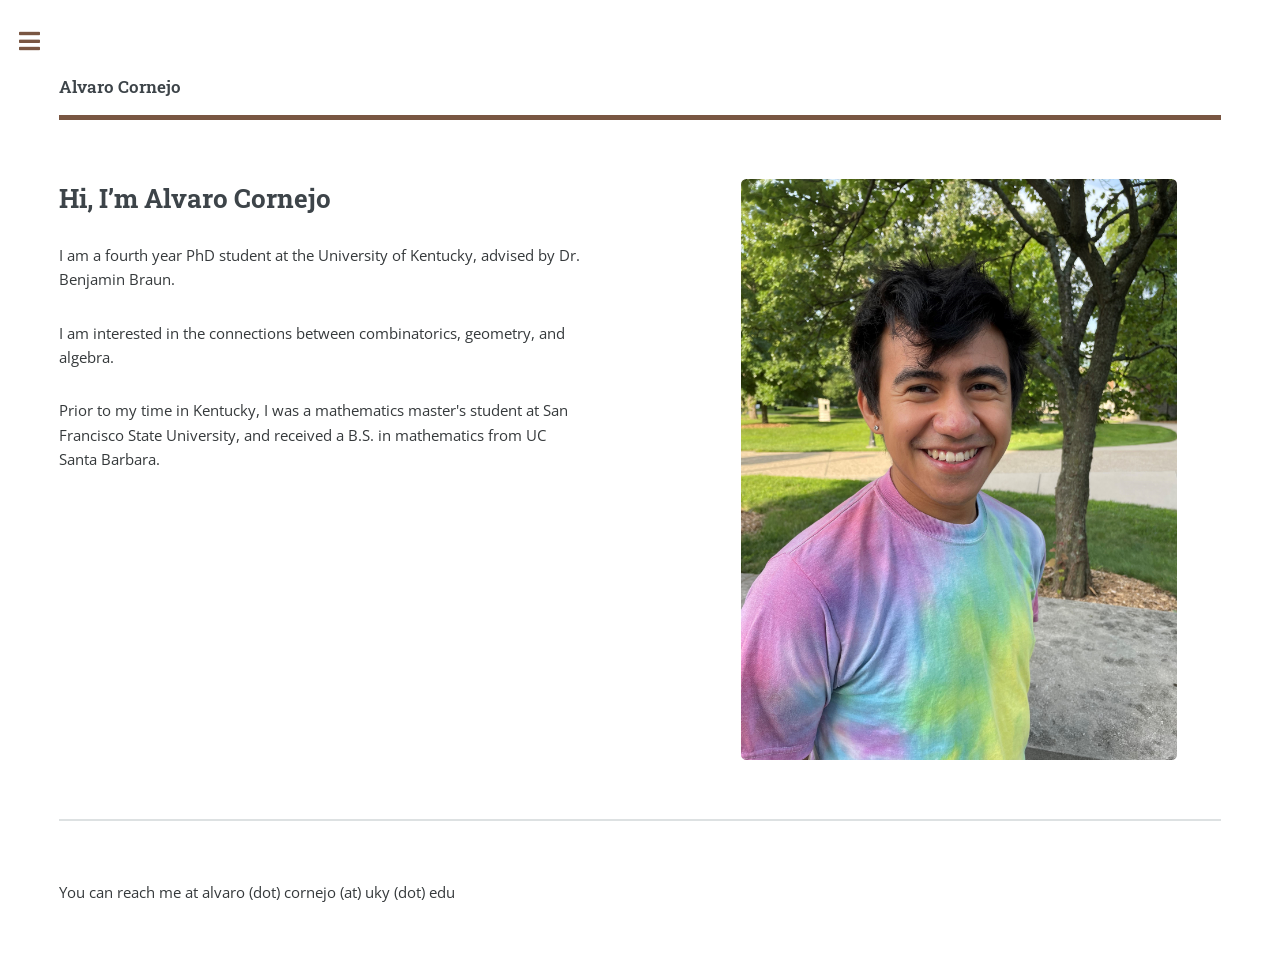
==== commit 6ece6cf5: "up" ====
--- a/index.html
+++ b/index.html
@@ -37,8 +37,9 @@
 									</div>
 									
 									<span class="image object">
-										<img src="images/AlvaroCornejo.jpg" alt="" style="width: 75%; height: auto;" />
+										<img src="images/AlvaroCornejo.jpg" alt="" style="width: 75%; height: auto;float:right; margin-right:3em" />
 									</span>
+
 									</span>
 								</section>
 
--- a/assets/css/main.css
+++ b/assets/css/main.css
@@ -112,7 +112,7 @@
   -ms-transition: color 0.2s ease-in-out, border-bottom-color 0.2s ease-in-out;
   transition: color 0.2s ease-in-out, border-bottom-color 0.2s ease-in-out;
   border-bottom: dotted 1px;
-  color: #f56a6a;
+  color: #795642;
   text-decoration: none; }
   a:hover {
     border-bottom-color: #f56a6a;
@@ -163,11 +163,11 @@
 
 @media screen and (max-width: 1680px) {
   h1 {
-    font-size: 3.5em; } }
+    font-size: 2.5em; } }
 
 @media screen and (max-width: 980px) {
   h1 {
-    font-size: 3.25em; } }
+    font-size: 2.25em; } }
 
 @media screen and (max-width: 736px) {
   h1 {
@@ -998,7 +998,7 @@
   text-transform: uppercase; }
 
 header.major > :last-child {
-  border-bottom: solid 3px #f56a6a;
+  border-bottom: solid 3px #795642;
   display: inline-block;
   margin: 0 0 2em 0;
   padding: 0 0.75em 0.5em 0; }
@@ -1421,12 +1421,12 @@
       padding: 0 0.5em;
       text-align: center; }
       ul.pagination li > .page.active {
-        background-color: #f56a6a;
+        background-color: #795642;
         color: #ffffff !important; }
         ul.pagination li > .page.active:hover {
           background-color: #f67878; }
         ul.pagination li > .page.active:active {
-          background-color: #f45c5c; }
+          background-color: #795642; }
     ul.pagination li:first-child {
       padding-right: 0.75em; }
     ul.pagination li:last-child {
@@ -1495,8 +1495,8 @@
   background-color: transparent;
   border-radius: 0.375em;
   border: 0;
-  box-shadow: inset 0 0 0 2px #f56a6a;
-  color: #f56a6a !important;
+  box-shadow: inset 0 0 0 2px #795642;
+  color: #795642 !important;
   cursor: pointer;
   display: inline-block;
   font-family: "Roboto Slab", serif;
@@ -1553,7 +1553,7 @@
   input[type="button"].primary,
   button.primary,
   .button.primary {
-    background-color: #f56a6a;
+    background-color: #795642;
     box-shadow: none;
     color: #ffffff !important; }
     input[type="submit"].primary:hover,
@@ -2075,7 +2075,7 @@
   display: -webkit-flex;
   display: -ms-flex;
   display: flex;
-  border-bottom: solid 5px #f56a6a;
+  border-bottom: solid 5px #795642;
   padding: 6em 0 1em 0;
   position: relative; }
   #header > * {
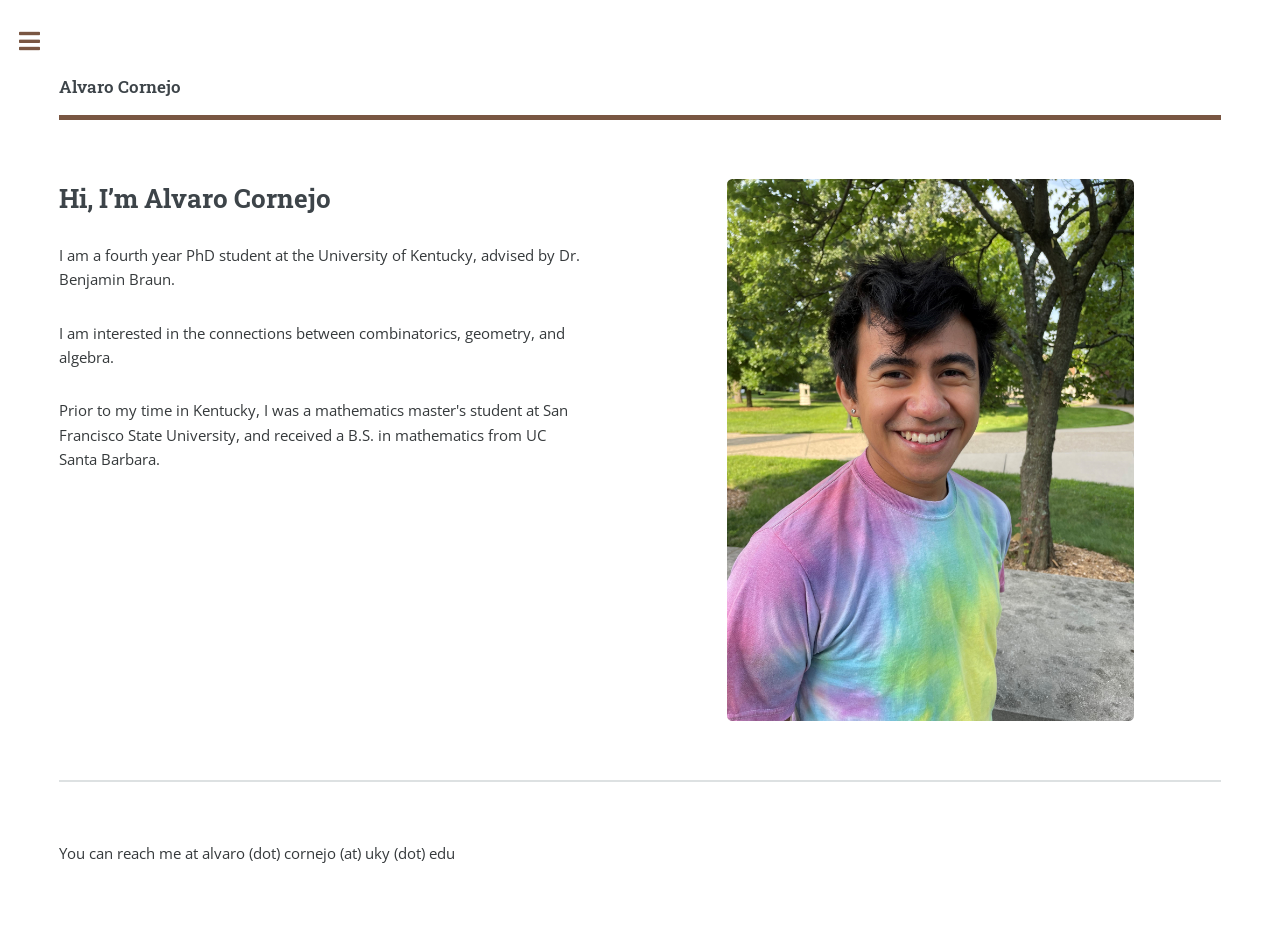
==== commit db519e70: "fixed margins on mobile" ====
--- a/index.html
+++ b/index.html
@@ -37,7 +37,7 @@
 									</div>
 									
 									<span class="image object">
-										<img src="images/AlvaroCornejo.jpg" alt="" style="width: 75%; height: auto;float:right; margin-right:3em" />
+										<img src="images/AlvaroCornejo.jpg" alt=""  />
 									</span>
 
 									</span>
--- a/assets/css/main.css
+++ b/assets/css/main.css
@@ -2137,9 +2137,9 @@
     flex-shrink: 0;
     display: block;
     margin: 0 0 2em 4em;
-    width: 50%; }
+    width: 50%}
     #banner .image img {
-      height: 100%;
+      height: auto;
       -moz-object-fit: cover;
       -webkit-object-fit: cover;
       -ms-object-fit: cover;
@@ -2148,7 +2148,9 @@
       -webkit-object-position: center;
       -ms-object-position: center;
       object-position: center;
-      width: 100%; }
+      width: 70%; 
+      margin-left: auto;
+      margin-right: auto;}
   @media screen and (orientation: portrait) {
     #banner {
       -moz-flex-direction: column-reverse;
@@ -2176,7 +2178,7 @@
         -webkit-flex-shrink: 0;
         -ms-flex-shrink: 0;
         flex-shrink: 0;
-        margin: 0 0 4em 0;
+        margin: 0 0 4em 0em;
         height: 25em;
         max-height: 50vh;
         min-height: 18em;
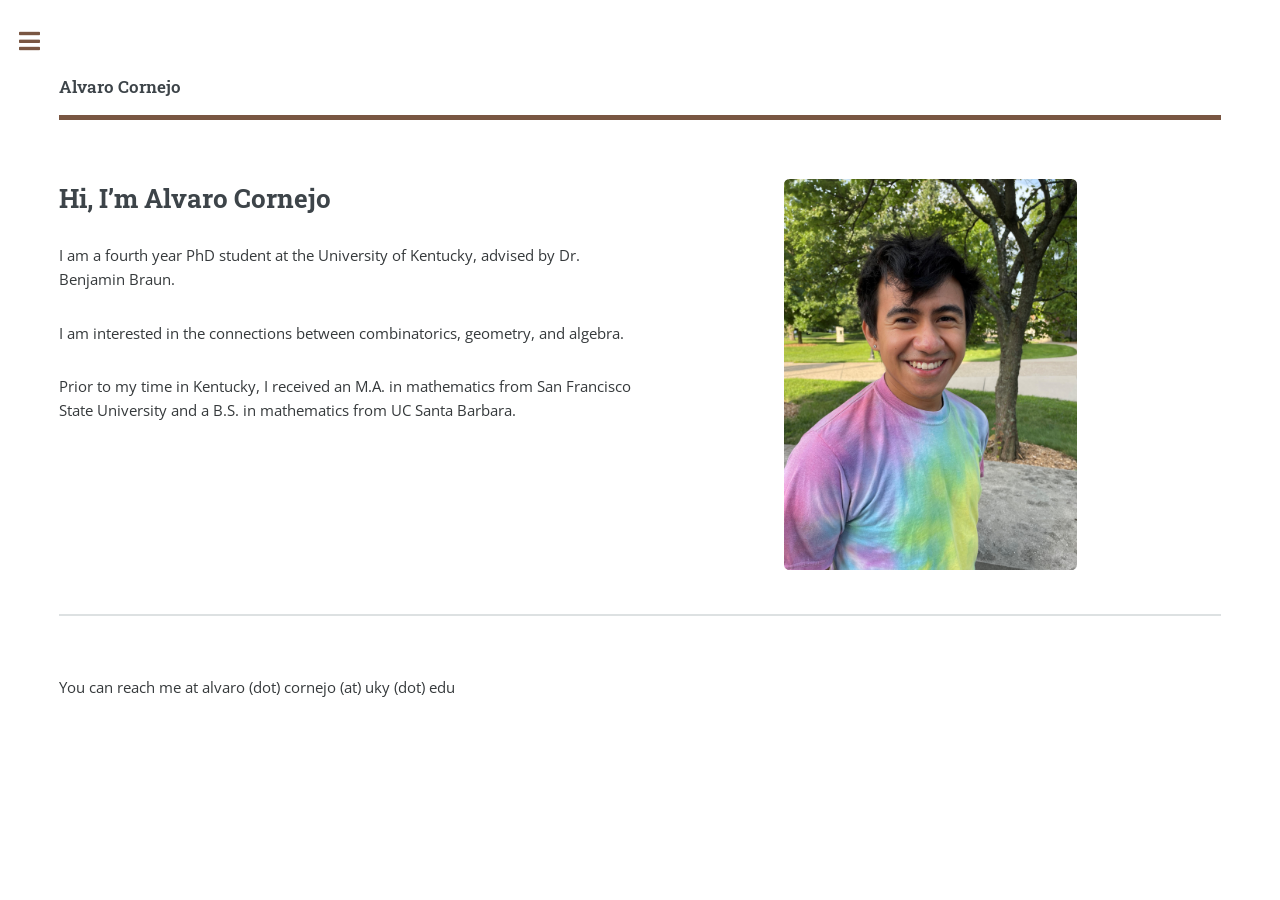
==== commit d38bf4f2: "updated sidebar and research page" ====
--- a/index.html
+++ b/index.html
@@ -33,7 +33,7 @@
 										</header>
 										<p>I am a fourth year PhD student at the University of Kentucky, advised by Dr. Benjamin Braun.</p>
 										<p>I am interested in the connections between combinatorics, geometry, and algebra.</p>
-										<p>Prior to my time in Kentucky, I was a mathematics master's student at San Francisco State University, and received a B.S. in mathematics from UC Santa Barbara.</p>
+										<p>Prior to my time in Kentucky, I received an M.A. in mathematics from San Francisco State University and a B.S. in mathematics from UC Santa Barbara.</p>
 									</div>
 									
 									<span class="image object">
@@ -63,7 +63,7 @@
 									<ul>
 										<li><a href="index.html">Homepage</a></li>
 										<li><a href="research.html">Research</a></li>
-										<li><a href="elements.html">Elements</a></li>
+										<!-- <li><a href="elements.html">Elements</a></li> for my reference-->
 									</ul>
 								</nav>
 
--- a/assets/css/main.css
+++ b/assets/css/main.css
@@ -69,7 +69,7 @@
 
 @media screen and (max-width: 480px) {
   html, body {
-    min-width: 320px; } }
+    /*min-width: 320px; removed to make page flush on mobile*/ } }
 
 html {
   box-sizing: border-box; }
@@ -1931,13 +1931,13 @@
   background-color: #f5f6f7;
   font-size: 0.9em;
   position: relative;
-  width: 26em; }
+  width: 22em; }
   #sidebar h2 {
     font-size: 1.38889em; }
   #sidebar > .inner {
     padding: 2.22222em 2.22222em 2.44444em 2.22222em ;
     position: relative;
-    width: 26em; }
+    width: 22em; }
     #sidebar > .inner > * {
       border-bottom: solid 2px rgba(210, 215, 217, 0.75);
       margin: 0 0 3.5em 0;
@@ -1964,7 +1964,7 @@
     border: 0;
     display: block;
     height: 7.5em;
-    left: 26em;
+    left: 22em;
     line-height: 7.5em;
     outline: 0;
     overflow: hidden;
@@ -1997,27 +1997,27 @@
       top: 0;
       width: inherit; }
   #sidebar.inactive {
-    margin-left: -26em; }
+    margin-left: -22em; }
   @media screen and (max-width: 1680px) {
     #sidebar {
-      width: 24em; }
+      width: 20em; }
       #sidebar > .inner {
         padding: 1.66667em 1.66667em 1.33333em 1.66667em ;
-        width: 24em; }
+        width: 20em; }
         #sidebar > .inner > .alt {
           margin: -1.66667em 0 3.33333em -1.66667em;
           padding: 1.66667em;
           width: calc(100% + 3.33333em); }
       #sidebar .toggle {
         height: 6.25em;
-        left: 24em;
+        left: 20em;
         line-height: 6.25em;
         text-indent: 5em;
         width: 5em; }
         #sidebar .toggle:before {
           font-size: 1.5rem; }
       #sidebar.inactive {
-        margin-left: -24em; } }
+        margin-left: -20em; } }
   @media screen and (max-width: 1280px) {
     #sidebar {
       box-shadow: 0 0 5em 0 rgba(0, 0, 0, 0.175);
@@ -2136,8 +2136,8 @@
     -ms-flex-shrink: 0;
     flex-shrink: 0;
     display: block;
-    margin: 0 0 2em 4em;
-    width: 50%}
+    margin: 0 0 1em 0em;
+    width: 50%;}
     #banner .image img {
       height: auto;
       -moz-object-fit: cover;
@@ -2148,7 +2148,8 @@
       -webkit-object-position: center;
       -ms-object-position: center;
       object-position: center;
-      width: 70%; 
+      width: 42vw;
+      max-width: 20em; 
       margin-left: auto;
       margin-right: auto;}
   @media screen and (orientation: portrait) {
@@ -2178,14 +2179,11 @@
         -webkit-flex-shrink: 0;
         -ms-flex-shrink: 0;
         flex-shrink: 0;
-        margin: 0 0 4em 0em;
-        height: 25em;
-        max-height: 50vh;
-        min-height: 18em;
-        width: 100%; } }
+        width: 100%; 
+       } }
   @media screen and (orientation: portrait) and (max-width: 480px) {
     #banner .image {
-      max-height: 35vh; } }
+      /*max-height: 35vh; */} }
 
 /* Footer */
 #footer .copyright {
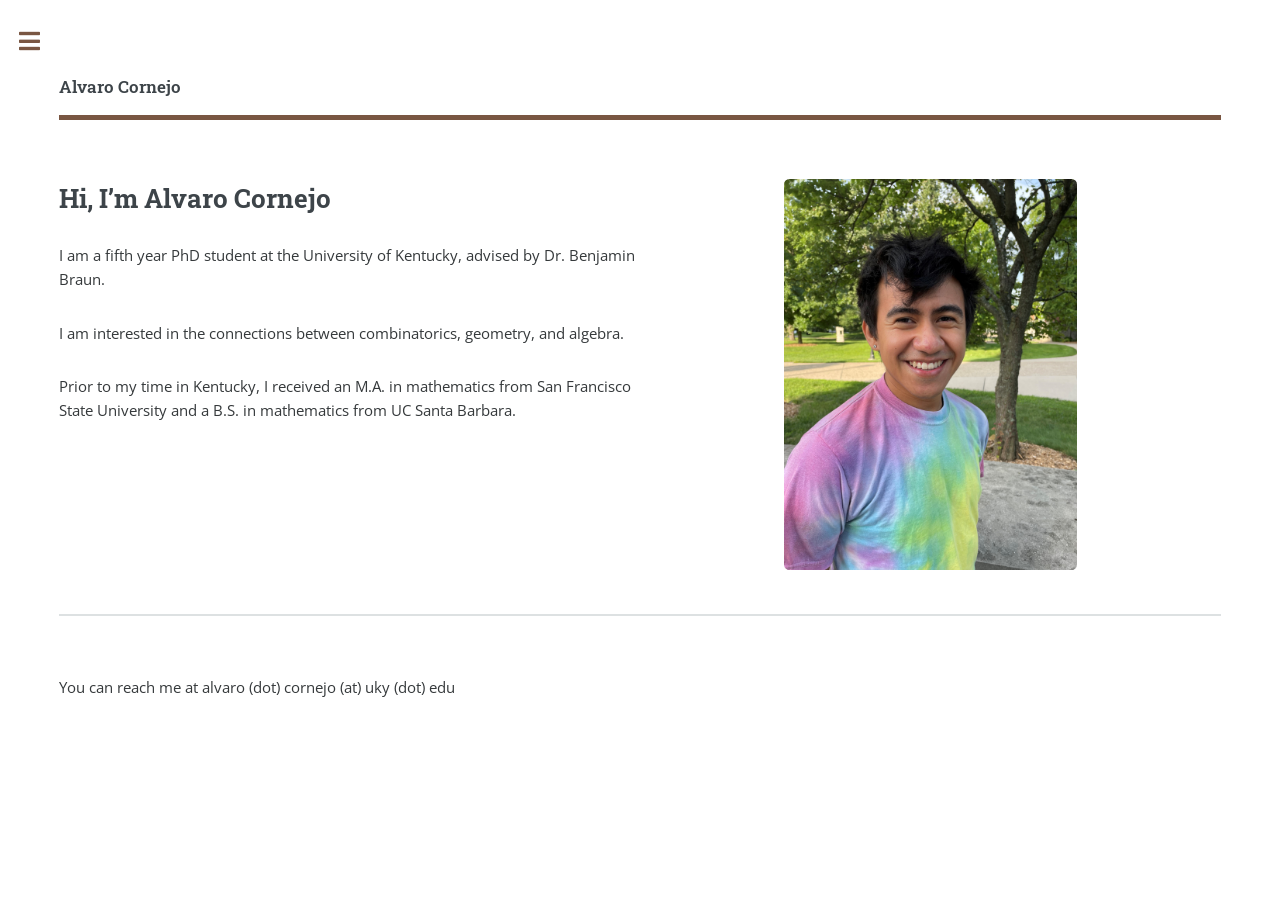
==== commit 53ada53e: "added to article list and homepage" ====
--- a/index.html
+++ b/index.html
@@ -31,7 +31,7 @@
 										<header>
 											<h2>Hi, I’m Alvaro Cornejo </h2>
 										</header>
-										<p>I am a fourth year PhD student at the University of Kentucky, advised by Dr. Benjamin Braun.</p>
+										<p>I am a fifth year PhD student at the University of Kentucky, advised by Dr. Benjamin Braun.</p>
 										<p>I am interested in the connections between combinatorics, geometry, and algebra.</p>
 										<p>Prior to my time in Kentucky, I received an M.A. in mathematics from San Francisco State University and a B.S. in mathematics from UC Santa Barbara.</p>
 									</div>
@@ -63,6 +63,7 @@
 									<ul>
 										<li><a href="index.html">Homepage</a></li>
 										<li><a href="research.html">Research</a></li>
+										<!--<li><a href="teaching.html">Teaching</a></li> -->
 										<!-- <li><a href="elements.html">Elements</a></li> for my reference-->
 									</ul>
 								</nav>
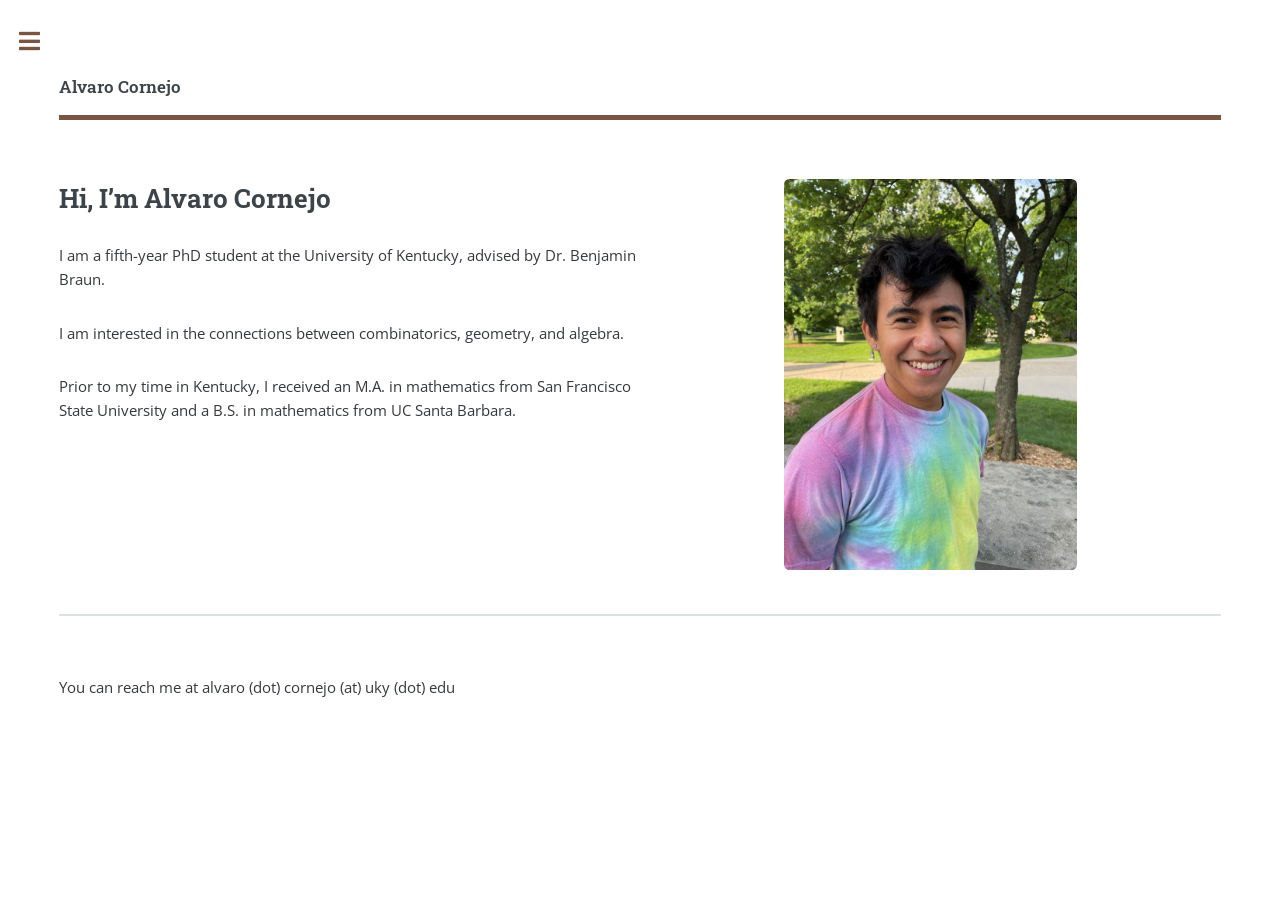
==== commit c77a33f6: "corrected typo" ====
--- a/index.html
+++ b/index.html
@@ -31,7 +31,7 @@
 										<header>
 											<h2>Hi, I’m Alvaro Cornejo </h2>
 										</header>
-										<p>I am a fifth year PhD student at the University of Kentucky, advised by Dr. Benjamin Braun.</p>
+										<p>I am a fifth-year PhD student at the University of Kentucky, advised by Dr. Benjamin Braun.</p>
 										<p>I am interested in the connections between combinatorics, geometry, and algebra.</p>
 										<p>Prior to my time in Kentucky, I received an M.A. in mathematics from San Francisco State University and a B.S. in mathematics from UC Santa Barbara.</p>
 									</div>
